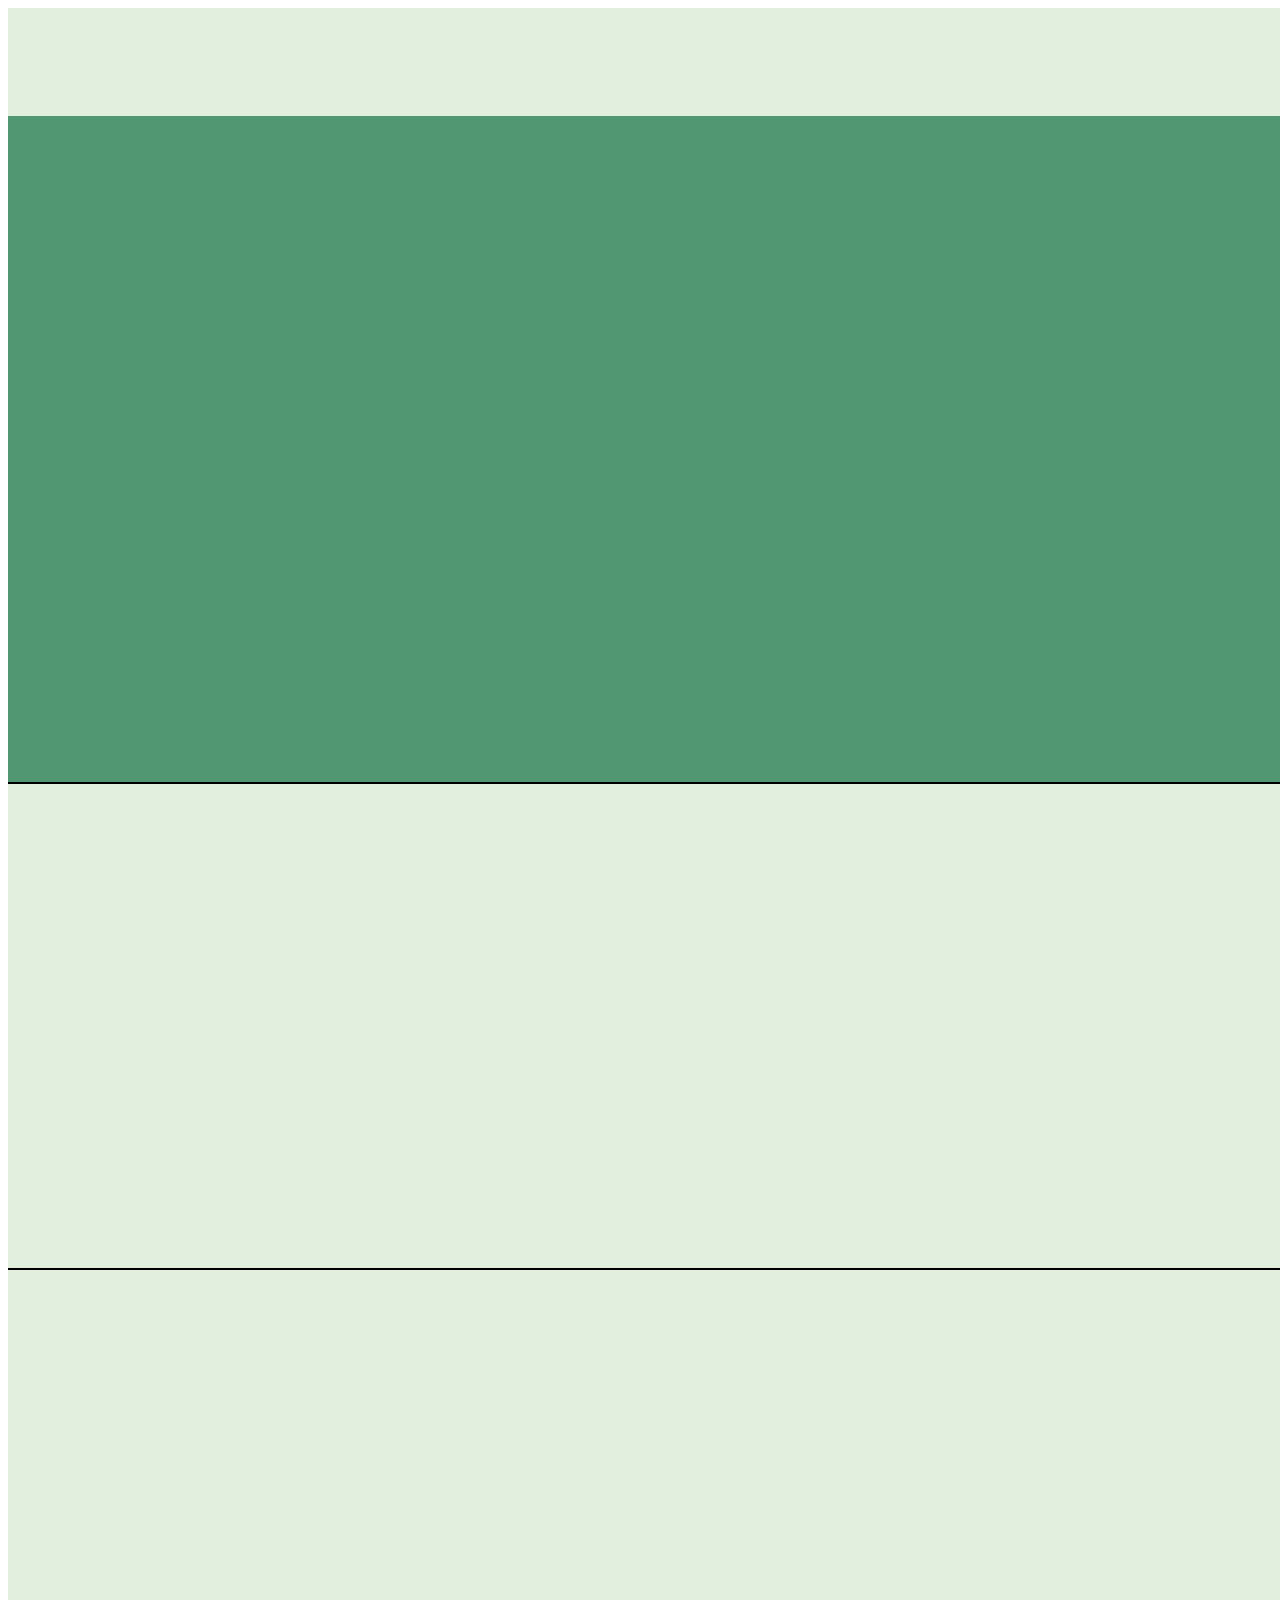
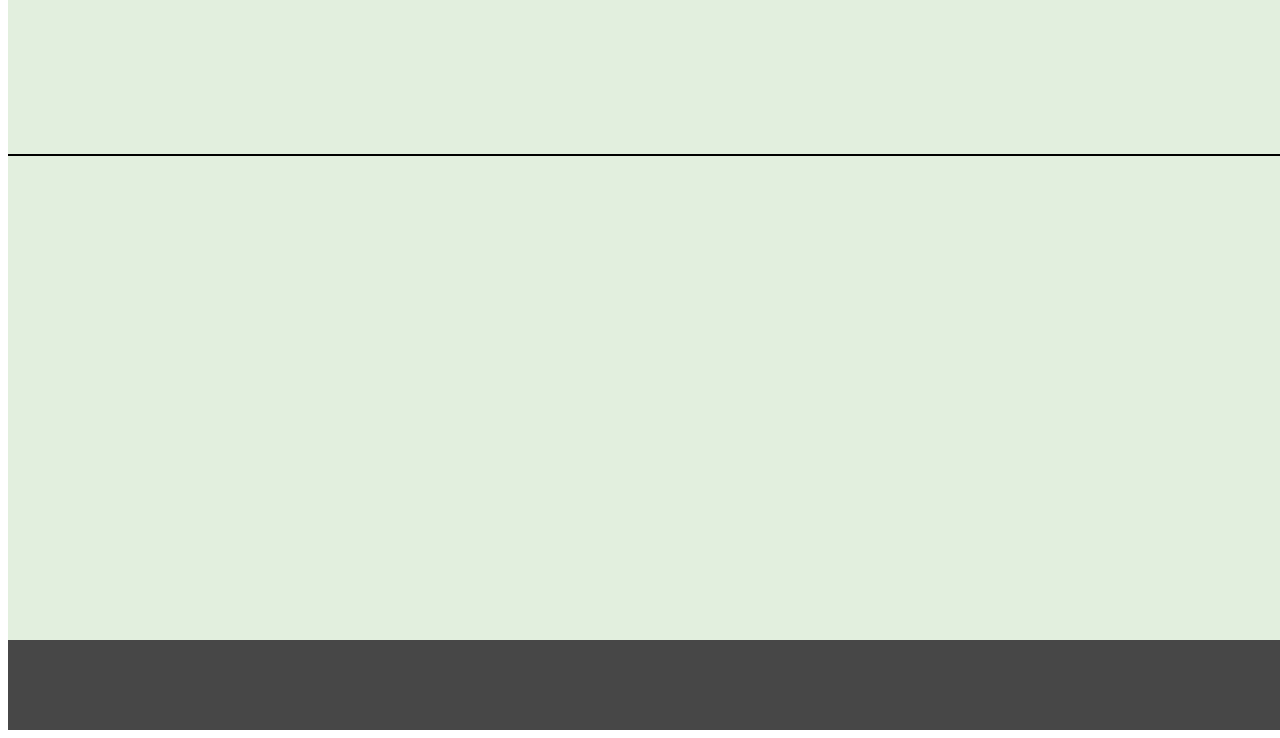
==== index.html @ 8650623c "initial structure v1. index html and style.css first versions" ====
<!DOCTYPE html>
<html lang="en">
<head>
    <meta charset="UTF-8">
    <meta name="viewport" content="width=device-width, initial-scale=1.0">
    <title>Stay inside</title>
    <link rel="stylesheet" href="style.css">
</head>


<body> <div class="container">
    
    
    <section id="navigation">

    <div class="main-header">
         <nav></nav>
    </div>
    </section>  
    
    
    <section id="home">
    
    <div class="home-splash">
             
    </div>
    </section>  
<section id="exercise">
    <div class="exercise-overview">
        <div class="text-description"></div>
        <div class="graphics"></div>
    </div>
</section>

<section id="entertainment">
    <div class="entertainment-overview">
        <div class="text-description"></div>
        <div class="graphics"></div>
    </div>
</section>

<section id="learn">
    <div class="learn-overview">
        <div class="text-description"></div>
        <div class="graphics"></div>
    </div>
</section>
<section id="footer">
    <div class="footer-mobile footer-normal"></div>



</section>



    
    </div>
</body>



</html>
---- style.css ----
.container {
    display: flex;
    flex-direction:column;

}

.main-header {
    width: 100vw;
    height: 12vh;
    background-color: #E2EFDE;
}

.home-splash{
    width: 100vw;
    height: 74vh;
    background-color:#519872;
}


.exercise-overview{
    width: 100vw;
    height: 54vh;
    background-color:#E2EFDE;
}

.entertainment-overview, .learn-overview{
    width: 100vw;
    height: 54vh;
    background-color:#E2EFDE;
}

.footer-normal{
    width: 100vw;
    height: 10vh;
    background-color:#474747;
}
.text-description{
    border: 1px solid;
}
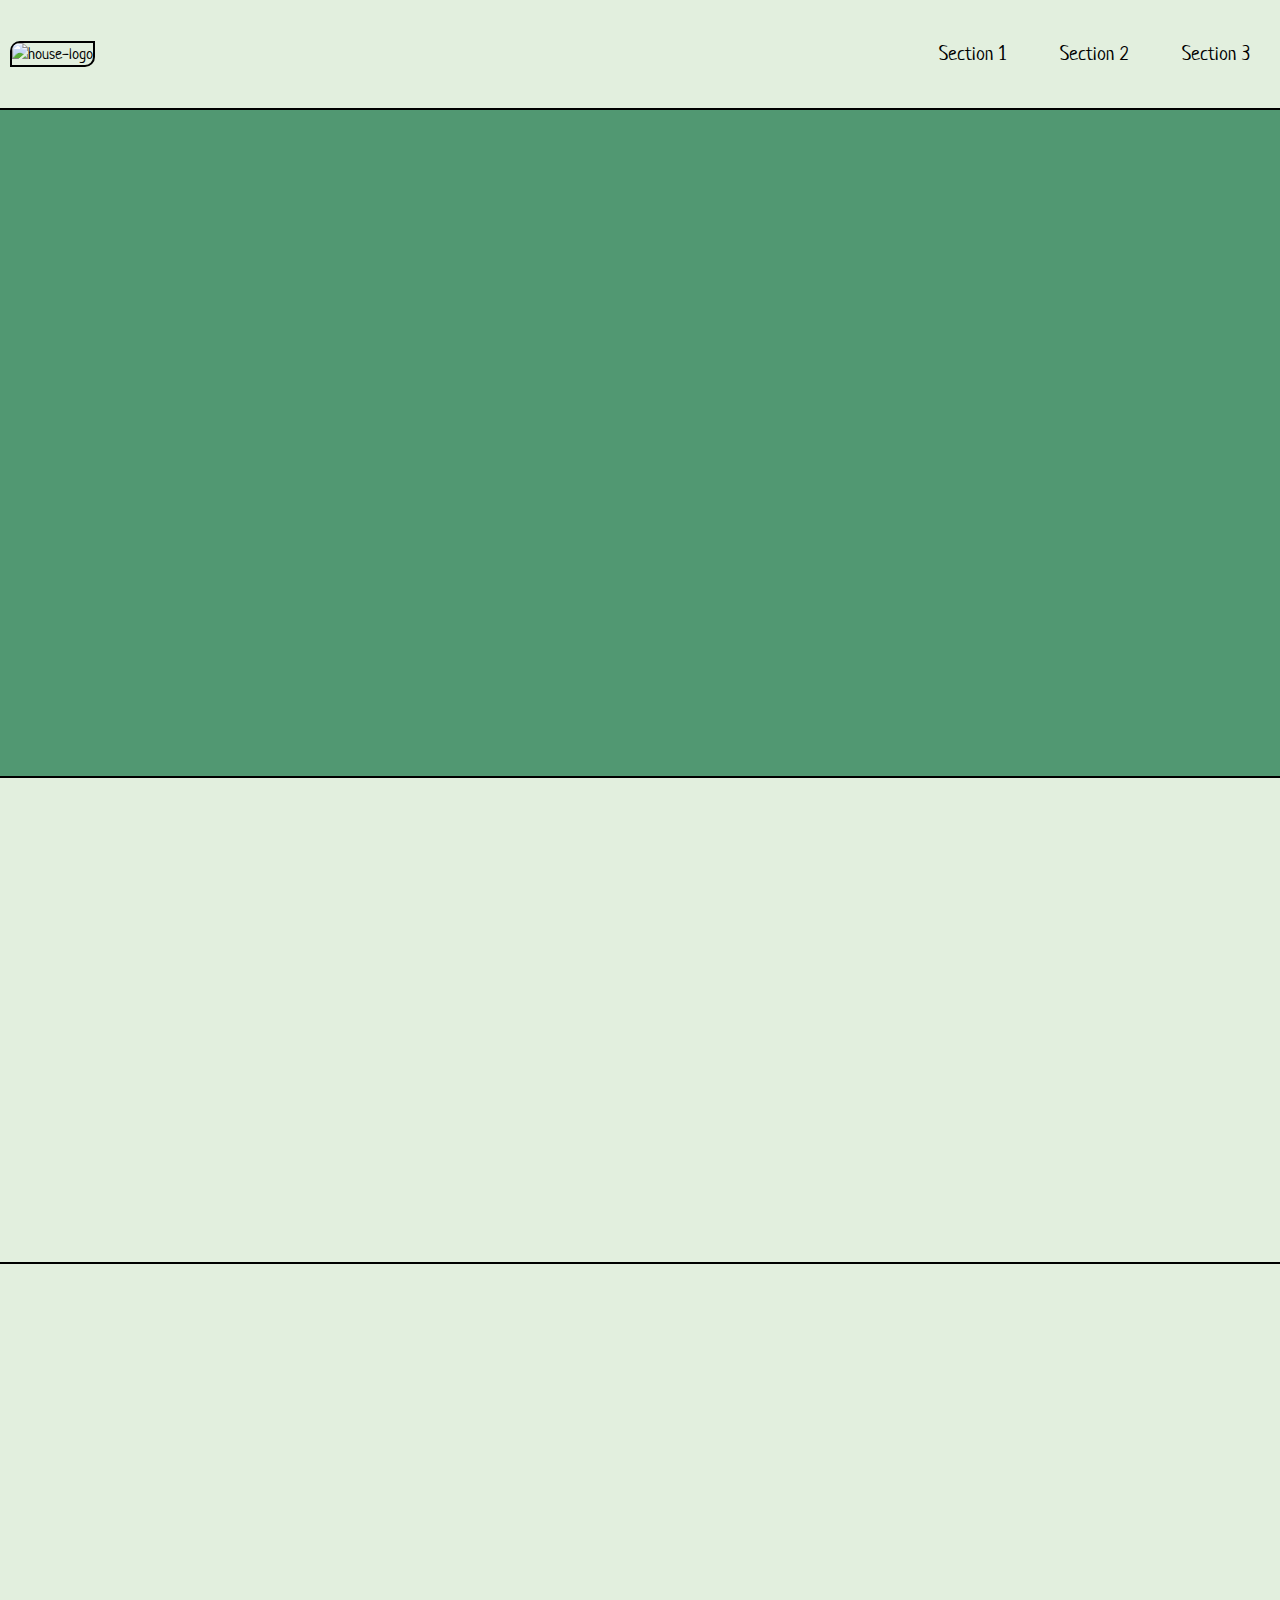
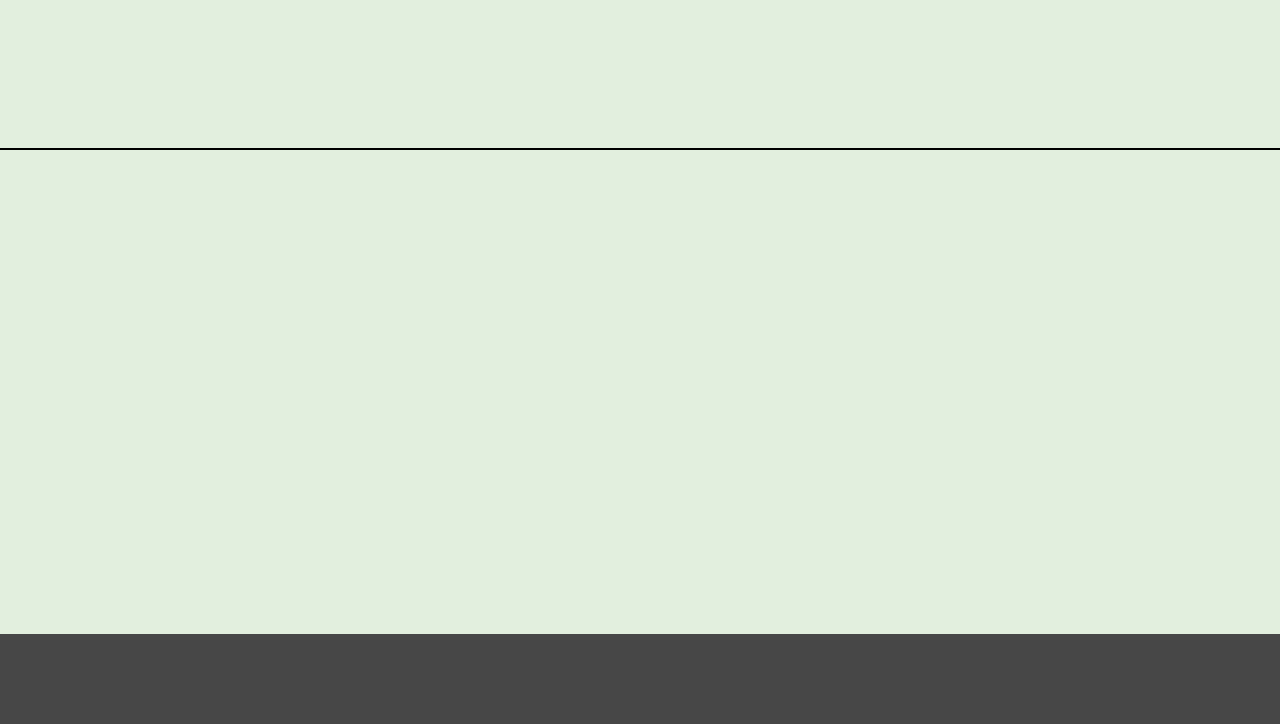
==== commit 3f267d29: "mobile nav bar v2. x" ====
--- a/index.html
+++ b/index.html
@@ -5,16 +5,37 @@
     <meta name="viewport" content="width=device-width, initial-scale=1.0">
     <title>Stay inside</title>
     <link rel="stylesheet" href="style.css">
+    <link href="https://fonts.googleapis.com/css?family=Neucha&display=swap" rel="stylesheet">
 </head>
 
 
 <body> <div class="container">
+
+
     
     
     <section id="navigation">
 
-    <div class="main-header">
-         <nav></nav>
+    <div class="main-header" id="my-main-header">
+        <div class="logo-container">
+            <img class="logo" src="resources/logo.jpg" alt="house-logo">
+        </div>
+         <nav>
+            <ul> 
+                <!-- <li> <a class="nav-link" href="index.html"> Home </a> </li> -->
+                <li> <a class="nav-link" href="#"> Section 1 </a> </li>
+                <li> <a class="nav-link" href="#"> Section 2 </a> </li>
+                <li> <a class="nav-link" href="#"> Section 3 </a> </li>
+            </ul>
+         </nav>
+         
+         <a href="javascript:void(0);" class="icon" onclick="myFunction()">
+            <div class="mob-menu" id="my-mob-menu">
+                <div class="mob-menu1"></div>
+                <div class="mob-menu2"></div>
+                <div class="mob-menu3"></div>
+            </div>
+        </a>
     </div>
     </section>  
     
@@ -55,7 +76,9 @@
 
 
     
-    </div>
+</div>
+<script src="mobileNav.js"></script>
+
 </body>
 
 
--- a/style.css
+++ b/style.css
@@ -1,3 +1,8 @@
+*{
+    margin: 0;
+    border: 0;
+    font-family: 'Neucha', cursive;
+}
 .container {
     display: flex;
     flex-direction:column;
@@ -7,8 +12,83 @@
 .main-header {
     width: 100vw;
     height: 12vh;
+    border-bottom: 2px solid black;
     background-color: #E2EFDE;
+    display: flex;
+    flex-direction: row;
+    justify-content: space-between;
+    align-items: center;
+    overflow: hidden;
 }
+
+
+
+.main-header .icon {
+    display: none;
+  }
+
+li{
+    display: inline-block;
+    font-size: 20px;
+    padding: 10px;
+    padding-right: 30px;
+    padding-left: 20px;
+  
+}
+
+.logo{
+    width: 80px;
+    height: 60px;
+    margin-left: 10px;
+    border: 2px solid black;
+    border-bottom-right-radius: 10px;
+    border-top-left-radius: 10px;
+    /* transition: box-shadow 1s;
+    transition-timing-function: ease-in-out; */
+}
+
+.logo:hover {
+    border: 2px solid black;
+    box-shadow: -6px 4px 14px 0px rgba(0, 0, 0, 0.9), -1px 1px 5px 0 rgba(0, 0, 0, 0.9);
+}
+
+
+.nav-link {
+    color: black;
+    position: relative;
+    text-decoration: none;
+}
+
+.nav-link:hover {
+    color: black;
+   
+}
+
+.nav-link:before {
+    content: "";
+    position: absolute;
+    width: 100%;
+    height: 2px;
+    bottom: 0;
+    left: 0;
+    background-color: #000;
+    visibility: hidden;
+    -webkit-transform: scaleX(0);
+    transform: scaleX(0);
+    -webkit-transition: all 0.3s ease-in-out 0s;
+    transition: all 0.3s ease-in-out 0s;
+}
+
+.nav-link:hover:before {
+    visibility: visible;
+    -webkit-transform: scaleX(1);
+    transform: scaleX(1);
+}
+
+
+
+
+
 
 .home-splash{
     width: 100vw;
@@ -36,4 +116,68 @@
 }
 .text-description{
     border: 1px solid;
+}
+
+
+
+
+@media screen and (max-width: 600px){
+
+    .nav-link {
+        display: none;
+    }
+
+    /* .nav-link a:not(:first-child) {display: none;} */
+
+    .main-header .icon {
+        display: block;
+        float: inherit;
+      }
+
+    .mob-menu {
+        width: 35px;
+        height: 5px;
+        background-color: black;
+        margin: 6px;
+    }
+
+    /* JS second part */
+
+    .main-header.responsive {
+        height: 26vh;
+        position: relative;
+        padding-top: 18px;
+        display: flex;
+        flex-direction: column;
+        align-items: flex-start;
+        justify-content: flex-start;
+        
+    }
+
+    .main-header.responsive .icon {
+        position: absolute;
+        right: 0;
+        top: 0;
+        padding-top: 30px;
+    }
+
+    .main-header.responsive nav ul{
+        padding-left: 0px;
+    }
+
+    .main-header.responsive nav ul li{
+        display: block;
+    }
+
+
+    .main-header.responsive nav ul li .nav-link, .logo-container{
+        float: none;
+        display: block;
+        text-align: left;
+    }
+    
+
+
+
+
 }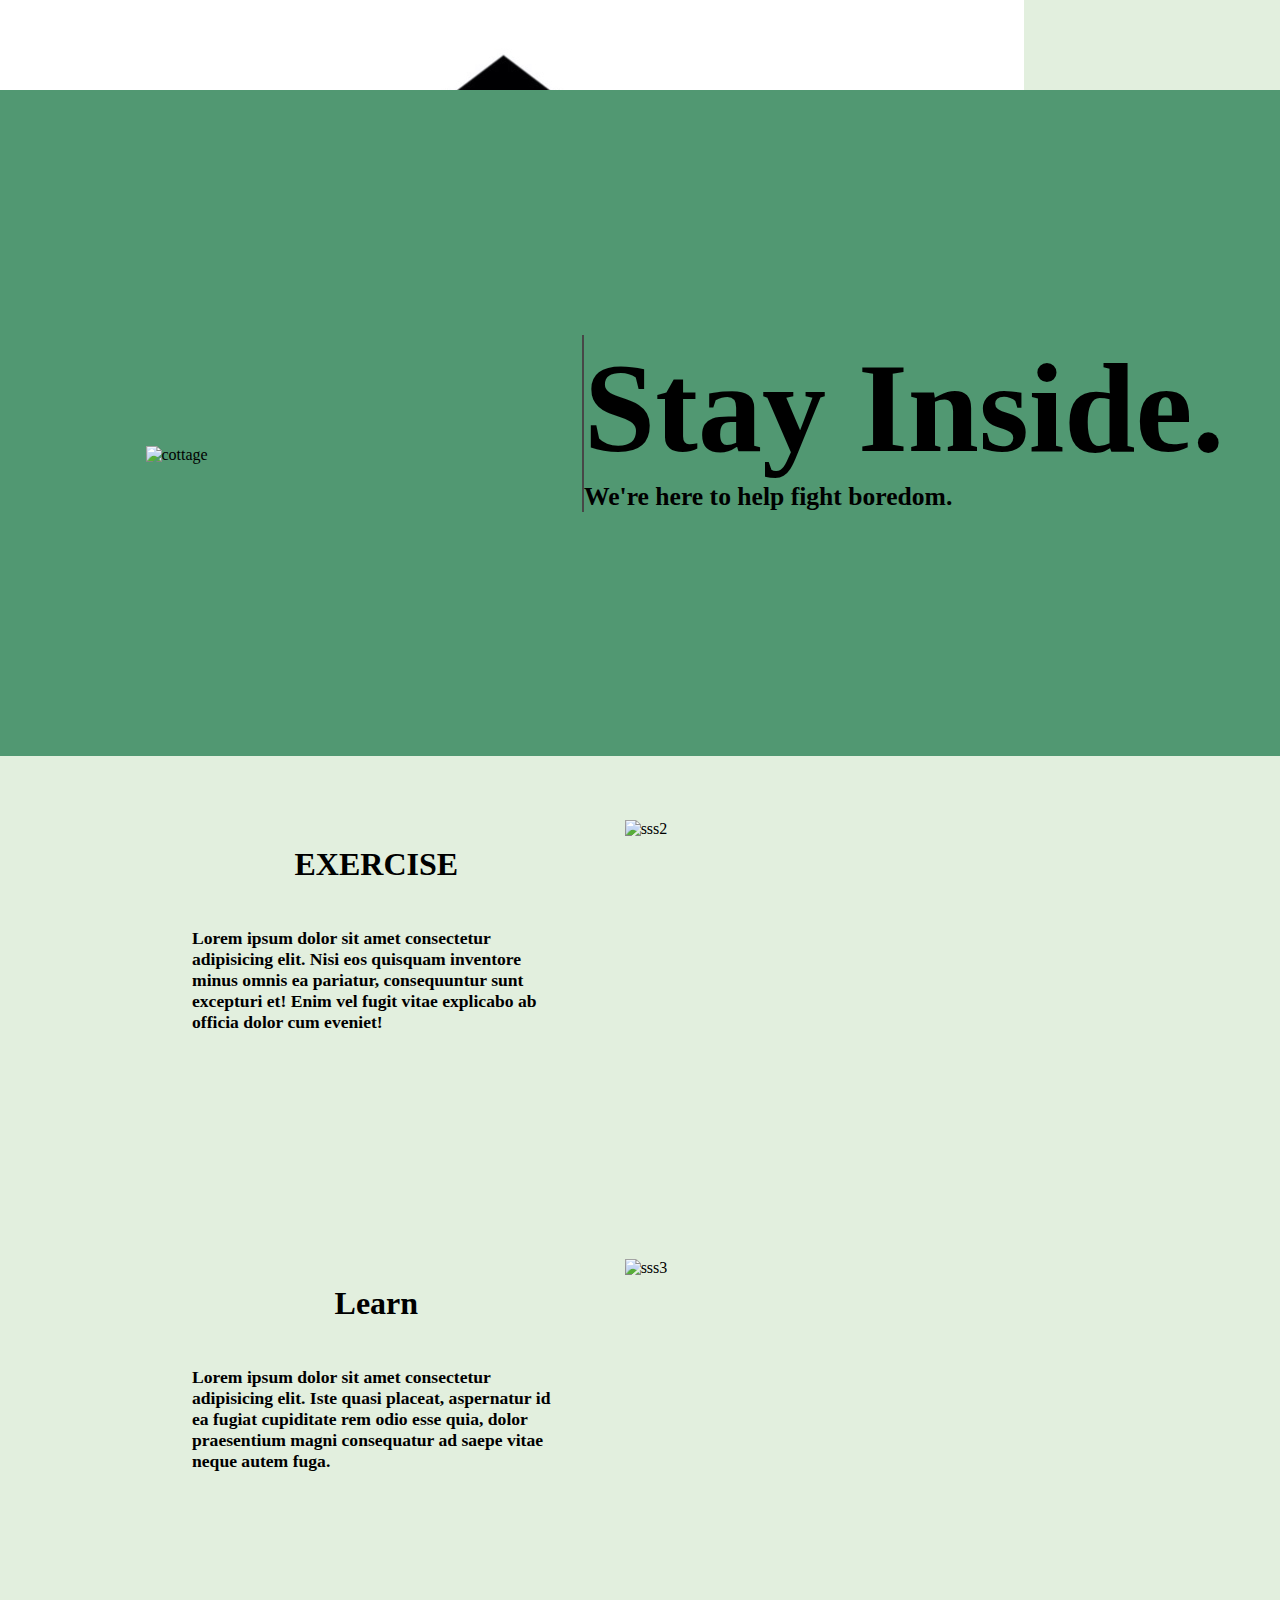
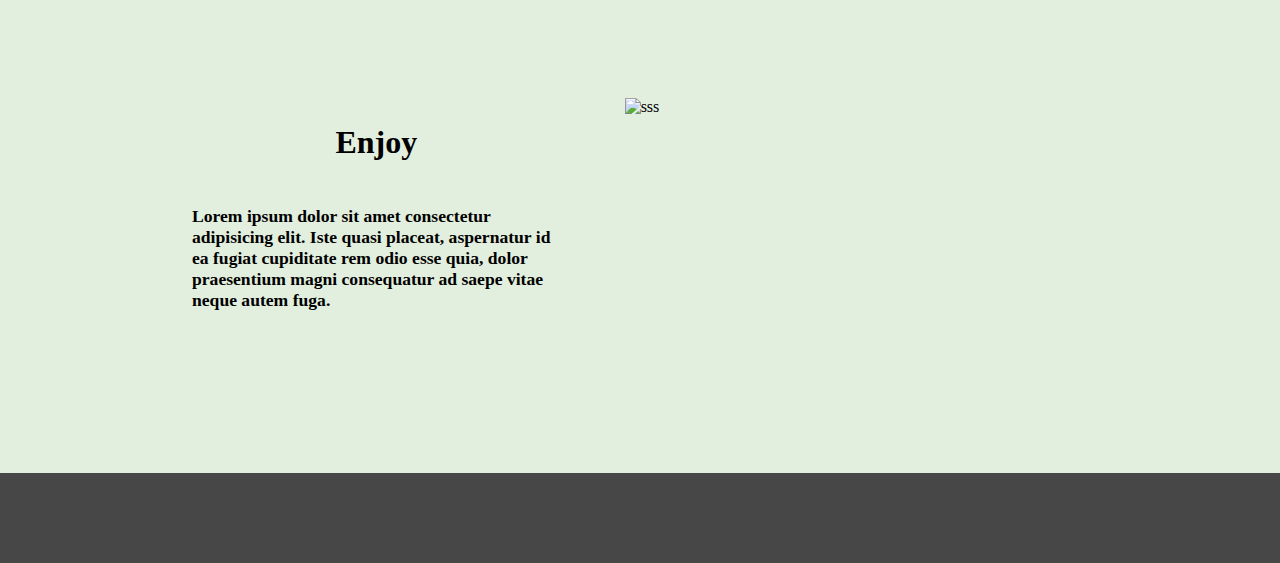
==== commit 3af41479: "merged ioanna's branch into dev" ====
--- a/index.html
+++ b/index.html
@@ -43,27 +43,47 @@
     <section id="home">
     
     <div class="home-splash">
+        <div class="splash-graphic">
+            <img class="splash-img" src="./resources/cottage-160367.svg" alt="cottage">
+        </div>
+        <div class="splash-text"><h1>Stay Inside.</h1>
+        <h2> We're here to help fight boredom.</h2></div>
              
     </div>
     </section>  
 <section id="exercise">
     <div class="exercise-overview">
-        <div class="text-description"></div>
-        <div class="graphics"></div>
+        <div class="text-description">
+            <h2> EXERCISE </h2>
+            <h3>  Lorem ipsum dolor sit amet consectetur adipisicing elit. Nisi eos quisquam inventore minus omnis ea pariatur, consequuntur sunt excepturi et! Enim vel fugit vitae explicabo ab officia dolor cum eveniet!
+            </h3>
+    </div>
+        <div class="graphics">
+            <img class="inside-img" src="./resources/undraw_pilates_gpdb.svg" alt="sss2" >
+        </div>
     </div>
 </section>
 
 <section id="entertainment">
     <div class="entertainment-overview">
-        <div class="text-description"></div>
-        <div class="graphics"></div>
+        <div class="text-description">
+            <h2>Learn</h2>
+            <h3>Lorem ipsum dolor sit amet consectetur adipisicing elit. Iste quasi placeat, aspernatur id ea fugiat cupiditate rem odio esse quia, dolor praesentium magni consequatur ad saepe vitae neque autem fuga.</h3></div>
+            <div class="graphics">
+                <img class="inside-img" src="./resources/inspiration.svg" alt="sss3" >
+            </div>
     </div>
 </section>
 
 <section id="learn">
     <div class="learn-overview">
-        <div class="text-description"></div>
-        <div class="graphics"></div>
+        <div class="text-description">
+            <h2>Enjoy</h2>
+            <h3>Lorem ipsum dolor sit amet consectetur adipisicing elit. Iste quasi placeat, aspernatur id ea fugiat cupiditate rem odio esse quia, dolor praesentium magni consequatur ad saepe vitae neque autem fuga.</h3></div>
+            <div class="graphics">
+                <img class="inside-img" src="./resources/relax.svg" alt="sss" >
+            </div>
+
     </div>
 </section>
 <section id="footer">
--- a/style.css
+++ b/style.css
@@ -1,113 +1,82 @@
 *{
     margin: 0;
     border: 0;
-    font-family: 'Neucha', cursive;
 }
 .container {
     display: flex;
-    flex-direction:column;
+    flex-direction:row;
+    flex-wrap: wrap;
 
 }
 
 .main-header {
     width: 100vw;
-    height: 12vh;
-    border-bottom: 2px solid black;
+    height: 10vh;
     background-color: #E2EFDE;
+    /* border: 1.5px solid red; */
+}
+
+.home-splash{
     display: flex;
+    /* flex-wrap: wrap-reverse; */
+    justify-content: center;
+    align-items: center;
+    width: 100vw;
+    height: 74vh;
+    background-color:#519872;
+    /* border: 1.5px solid red; */
+
+}
+.splash-graphic{
+   
+    align-self: center;
+    width: 46%;
+    display: flex;
+    margin-top: 5%;
+  
+    
+}
+    @keyframes grow {
+        from {width: 20%;
+            left: 0%;}
+        to {width:80%;
+            left: 25%;}
+      }
+    
+
+.splash-img {
+    width: 80%;
+    position: relative;
+    left: 25%;
+    animation-name: grow;
+    animation-duration: 1.3s;
+    animation-timing-function: ease;
+}
+
+.splash-text{
+    font-family: Georgia, 'Times New Roman', Times, serif;
+    font-size: 4em;
+    
+    align-self: center;
+    border-left: 2px solid #474747;
+    width: 55%;
+}
+.splash-text h2{
+    font-size: 0.4em;
+}
+.exercise-overview, .entertainment-overview, .learn-overview{
+    display: flex;
+    /* flex-wrap: wrap; */
+    width: 100vw;
+    /* height: 54vh; */
+    background-color:#E2EFDE;
     flex-direction: row;
-    justify-content: space-between;
-    align-items: center;
-    overflow: hidden;
+    /* justify-content: space-around; */
+    /* border: 1.5px solid red; */
+
 }
 
 
-
-.main-header .icon {
-    display: none;
-  }
-
-li{
-    display: inline-block;
-    font-size: 20px;
-    padding: 10px;
-    padding-right: 30px;
-    padding-left: 20px;
-  
-}
-
-.logo{
-    width: 80px;
-    height: 60px;
-    margin-left: 10px;
-    border: 2px solid black;
-    border-bottom-right-radius: 10px;
-    border-top-left-radius: 10px;
-    /* transition: box-shadow 1s;
-    transition-timing-function: ease-in-out; */
-}
-
-.logo:hover {
-    border: 2px solid black;
-    box-shadow: -6px 4px 14px 0px rgba(0, 0, 0, 0.9), -1px 1px 5px 0 rgba(0, 0, 0, 0.9);
-}
-
-
-.nav-link {
-    color: black;
-    position: relative;
-    text-decoration: none;
-}
-
-.nav-link:hover {
-    color: black;
-   
-}
-
-.nav-link:before {
-    content: "";
-    position: absolute;
-    width: 100%;
-    height: 2px;
-    bottom: 0;
-    left: 0;
-    background-color: #000;
-    visibility: hidden;
-    -webkit-transform: scaleX(0);
-    transform: scaleX(0);
-    -webkit-transition: all 0.3s ease-in-out 0s;
-    transition: all 0.3s ease-in-out 0s;
-}
-
-.nav-link:hover:before {
-    visibility: visible;
-    -webkit-transform: scaleX(1);
-    transform: scaleX(1);
-}
-
-
-
-
-
-
-.home-splash{
-    width: 100vw;
-    height: 74vh;
-    background-color:#519872;
-}
-
-
-.exercise-overview{
-    width: 100vw;
-    height: 54vh;
-    background-color:#E2EFDE;
-}
-
-.entertainment-overview, .learn-overview{
-    width: 100vw;
-    height: 54vh;
-    background-color:#E2EFDE;
-}
 
 .footer-normal{
     width: 100vw;
@@ -115,69 +84,88 @@
     background-color:#474747;
 }
 .text-description{
-    border: 1px solid;
+    /* flex-basis: auto; */
+    width:  45%;
+    align-self: flex-end;
+    margin-bottom: 18vh;
+    margin-left: 15%;
+    margin-right: 5%;
+    /* border: 1.5px solid rgb(12, 100, 49); */
+}
+.text-description h2 {
+    
+    text-align: center;
+    margin-top:10vh;
+    margin-bottom: 5vh;
+    font-size: 2em;
+
+}
+.text-description h3 {
+    font-size: 1.1em;
+}
+.graphics{
+    /* height: 100%; */
+    width: 80%;
+    /* border: 2px solid #474747; */
+    margin-top: 5%;
+   
+    
+}
+.inside-img{
+    max-height: 90%;
+    max-width: 80%;
+    
 }
 
 
+@media only screen and (max-width: 768px) {
+    .exercise-overview, .entertainment-overview, .learn-overview{
+        flex-wrap: wrap-reverse;
+        width: 100%;
+        justify-content: center;
+    }
+    .inside-img {
+       
+        max-width: 100%;
+        margin-top: 9%;
+        margin-bottom: 1%;
+    }
+    .graphics {
+        align-self: center;
+        width: 75%;
+        margin-top: 5%;
+        
+    }
+    .home-splash{
+        display: flex;
+        flex-wrap: wrap;
+        justify-content: center;
+        align-items: center;
+    }
+    .text-description{
+    margin-bottom: 1%;
+    margin-left: 10%;
+    
+    } 
+    .splash-text{
+        
+        font-size: 2.4em;
+        
+        align-self: flex-start;
+        border-top: 2px solid #474747;
+        
+        border-left: 0;
+        text-align: center;
+        width: 55%;
+    }
+    .splash-text h2{
+        font-size: 0.5em;
+    }
+    .splash-graphic{
+        width: 90%;
+    }
+}
 
 
-@media screen and (max-width: 600px){
-
-    .nav-link {
-        display: none;
-    }
-
-    /* .nav-link a:not(:first-child) {display: none;} */
-
-    .main-header .icon {
-        display: block;
-        float: inherit;
-      }
-
-    .mob-menu {
-        width: 35px;
-        height: 5px;
-        background-color: black;
-        margin: 6px;
-    }
-
-    /* JS second part */
-
-    .main-header.responsive {
-        height: 26vh;
-        position: relative;
-        padding-top: 18px;
-        display: flex;
-        flex-direction: column;
-        align-items: flex-start;
-        justify-content: flex-start;
-        
-    }
-
-    .main-header.responsive .icon {
-        position: absolute;
-        right: 0;
-        top: 0;
-        padding-top: 30px;
-    }
-
-    .main-header.responsive nav ul{
-        padding-left: 0px;
-    }
-
-    .main-header.responsive nav ul li{
-        display: block;
-    }
-
-
-    .main-header.responsive nav ul li .nav-link, .logo-container{
-        float: none;
-        display: block;
-        text-align: left;
-    }
-    
-
-
-
-
-}+  
+ 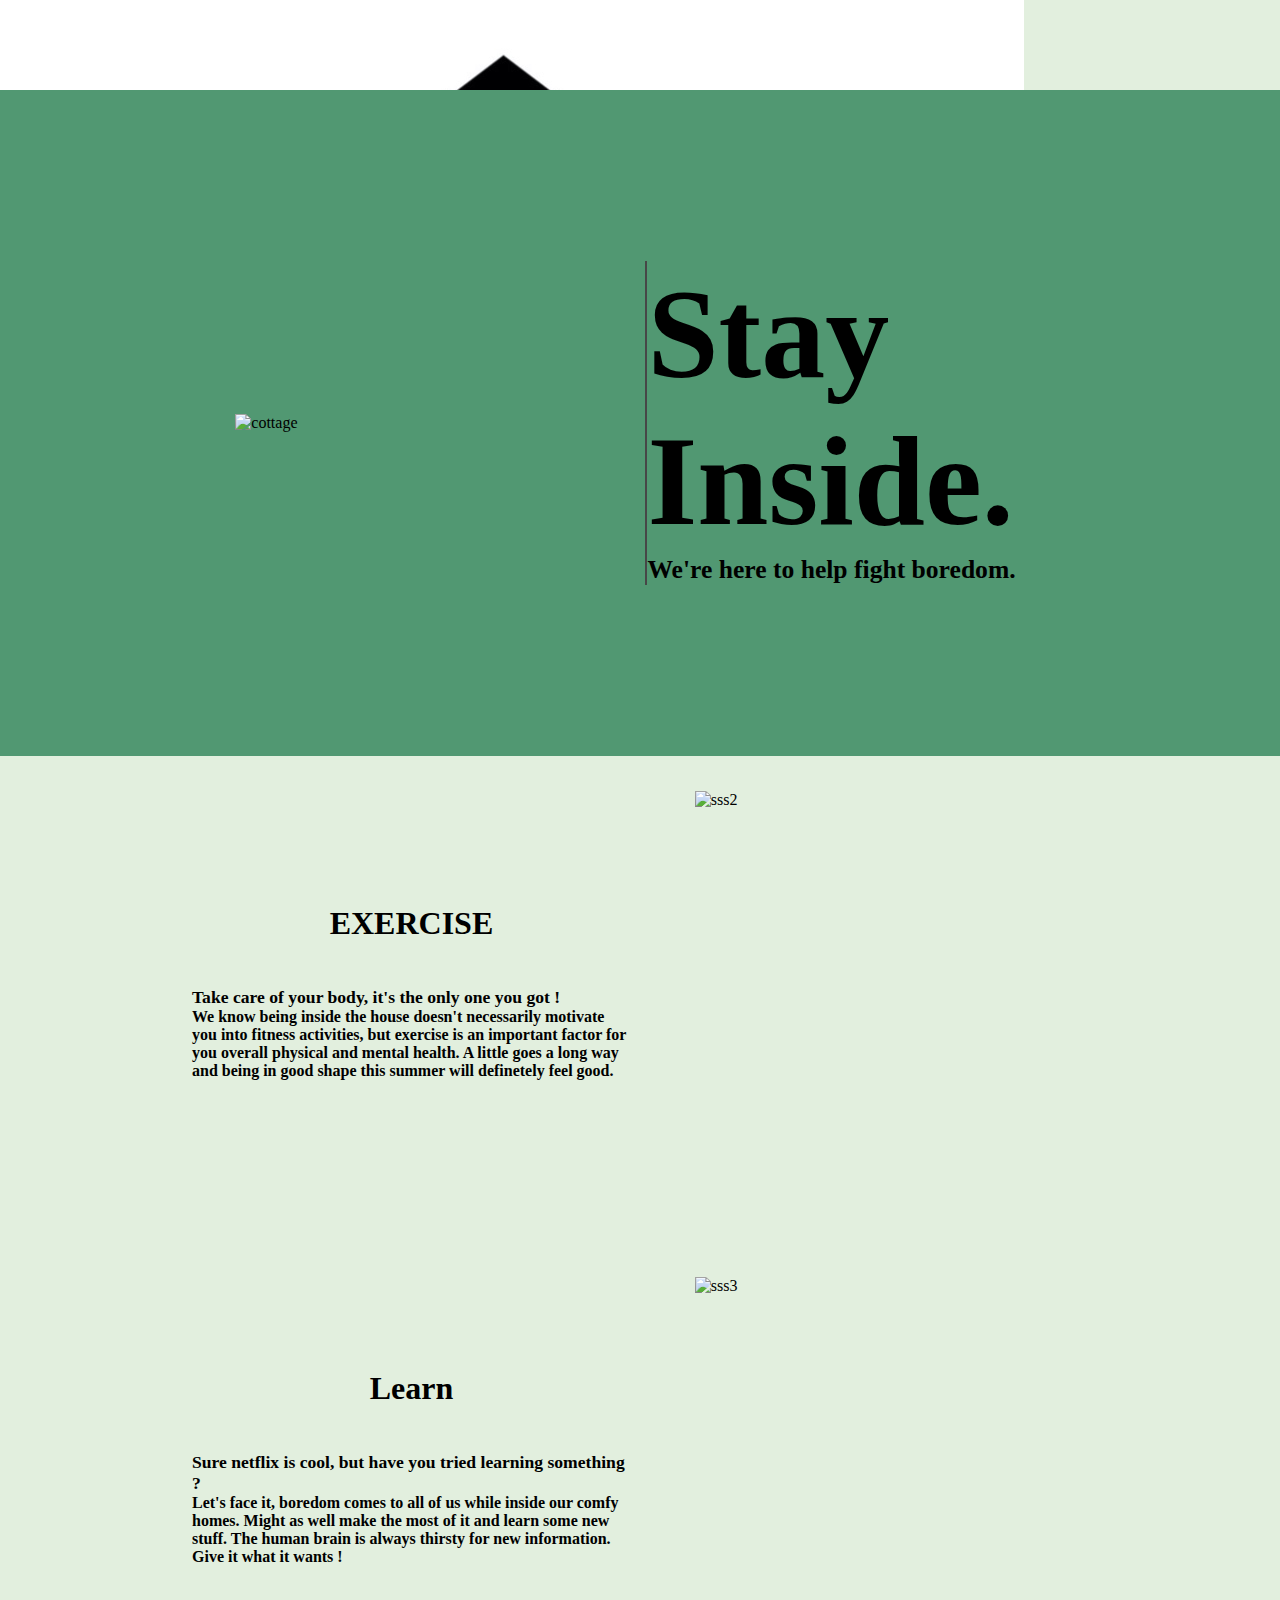
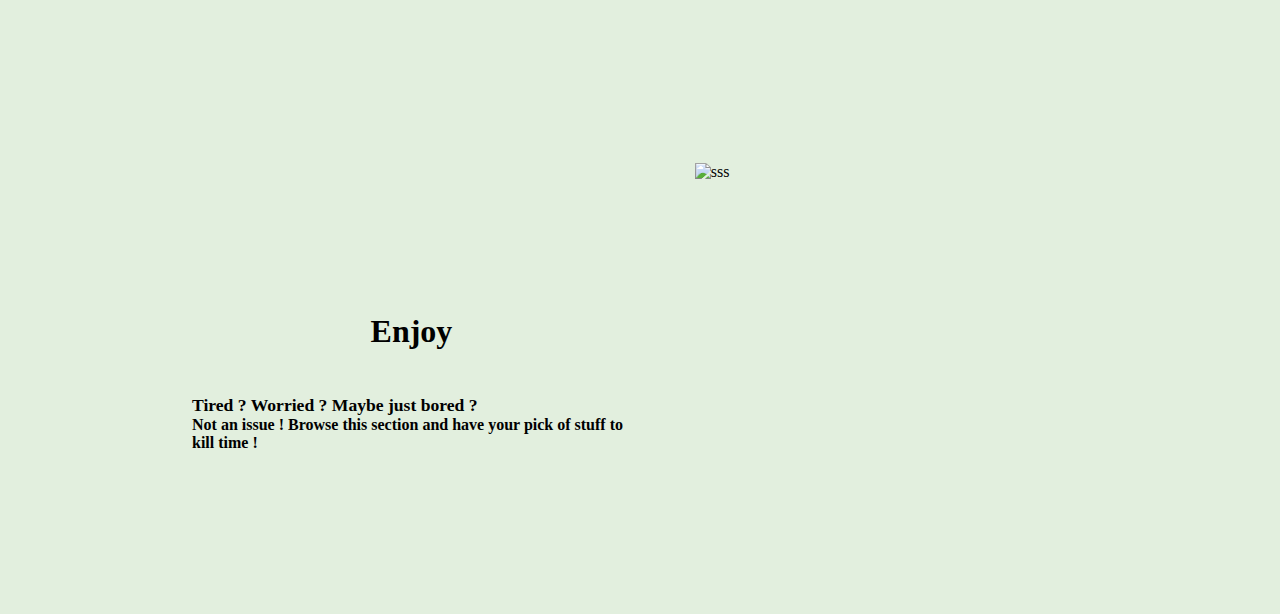
==== commit d4d657f8: "replaced dummytext from homepage,added h4,  switched learn and entertainment classes in the index.ht" ====
--- a/index.html
+++ b/index.html
@@ -18,14 +18,14 @@
 
     <div class="main-header" id="my-main-header">
         <div class="logo-container">
-            <img class="logo" src="resources/logo.jpg" alt="house-logo">
+           <a href="index.html"> <img class="logo" src="resources/logo.jpg" alt="house-logo"></a>
         </div>
          <nav>
             <ul> 
                 <!-- <li> <a class="nav-link" href="index.html"> Home </a> </li> -->
-                <li> <a class="nav-link" href="#"> Section 1 </a> </li>
-                <li> <a class="nav-link" href="#"> Section 2 </a> </li>
-                <li> <a class="nav-link" href="#"> Section 3 </a> </li>
+                <li> <a class="nav-link" href="Exercise.html"> Exercise </a> </li>
+                <li> <a class="nav-link" href="Learn.html"> Learn</a> </li>
+                <li> <a class="nav-link" href="Enjoy.html"> Enjoy</a> </li>
             </ul>
          </nav>
          
@@ -55,8 +55,9 @@
     <div class="exercise-overview">
         <div class="text-description">
             <h2> EXERCISE </h2>
-            <h3>  Lorem ipsum dolor sit amet consectetur adipisicing elit. Nisi eos quisquam inventore minus omnis ea pariatur, consequuntur sunt excepturi et! Enim vel fugit vitae explicabo ab officia dolor cum eveniet!
-            </h3>
+            <h3>Take care of your body, it's the only one you got ! 
+            </h3><h4> We know being inside the house doesn't necessarily motivate you into fitness activities,
+                but exercise is an important factor for you overall physical and mental health. A little goes a long way and being in good shape this summer will definetely feel good.</h4>
     </div>
         <div class="graphics">
             <img class="inside-img" src="./resources/undraw_pilates_gpdb.svg" alt="sss2" >
@@ -64,22 +65,24 @@
     </div>
 </section>
 
-<section id="entertainment">
-    <div class="entertainment-overview">
+<section id="learn">
+    <div class="learn-overview"> 
         <div class="text-description">
             <h2>Learn</h2>
-            <h3>Lorem ipsum dolor sit amet consectetur adipisicing elit. Iste quasi placeat, aspernatur id ea fugiat cupiditate rem odio esse quia, dolor praesentium magni consequatur ad saepe vitae neque autem fuga.</h3></div>
+            <h3>Sure netflix is cool, but have you tried learning something ?</h3><h4> Let's face it, boredom comes to all of us while inside our comfy homes.
+                Might as well make the most of it and learn some new stuff. The human brain is always thirsty for new information. Give it what it wants !</h4></div>
             <div class="graphics">
                 <img class="inside-img" src="./resources/inspiration.svg" alt="sss3" >
             </div>
     </div>
 </section>
 
-<section id="learn">
-    <div class="learn-overview">
+<section id="entertainment">
+    <div class="entertainment-overview">
         <div class="text-description">
             <h2>Enjoy</h2>
-            <h3>Lorem ipsum dolor sit amet consectetur adipisicing elit. Iste quasi placeat, aspernatur id ea fugiat cupiditate rem odio esse quia, dolor praesentium magni consequatur ad saepe vitae neque autem fuga.</h3></div>
+            <h3>Tired ? Worried ? Maybe just bored ?</h3>
+            <h4> Not an issue ! Browse this section and have your pick of stuff to kill time !</h4></div>
             <div class="graphics">
                 <img class="inside-img" src="./resources/relax.svg" alt="sss" >
             </div>
--- a/style.css
+++ b/style.css
@@ -1,171 +1,236 @@
-*{
-    margin: 0;
-    border: 0;
+* {
+  margin: 0;
+  border: 0;
 }
 .container {
-    display: flex;
-    flex-direction:row;
-    flex-wrap: wrap;
-
+  display: flex;
+  flex-direction: row;
+  flex-wrap: wrap;
 }
 
 .main-header {
-    width: 100vw;
-    height: 10vh;
-    background-color: #E2EFDE;
-    /* border: 1.5px solid red; */
-}
-
-.home-splash{
-    display: flex;
-    /* flex-wrap: wrap-reverse; */
+  width: 100vw;
+  height: 10vh;
+  background-color: #e2efde;
+  /* border: 1.5px solid red; */
+}
+
+.home-splash {
+  display: flex;
+  /* flex-wrap: wrap-reverse; */
+  justify-content: center;
+  align-items: flex-end;
+  width: 100vw;
+  height: 74vh;
+  background-color: #519872;
+  /* border: 1.5px solid red; */
+}
+.splash-graphic {
+  align-self: center;
+  width: 36%;
+  display: flex;
+}
+.splash-img {
+  width: 100%;
+  position: relative;
+  left: 11%;
+}
+
+.splash-text {
+  font-family: Georgia, "Times New Roman", Times, serif;
+  font-size: 4em;
+
+  align-self: center;
+  border-left: 2px solid #474747;
+  width: 35vw;
+}
+.splash-text h2 {
+  font-size: 0.4em;
+}
+.exercise-overview,
+.entertainment-overview,
+.learn-overview {
+  display: flex;
+  /* flex-wrap: wrap; */
+  width: 100vw;
+  height: 54vh;
+  background-color: #e2efde;
+  flex-direction: row;
+  /* justify-content: space-around; */
+  /* border: 1.5px solid red; */
+}
+
+.text-description {
+  /* flex-basis: auto; */
+  width: 45%;
+  align-self: flex-end;
+  margin-bottom: 18vh;
+  margin-left: 15%;
+  margin-right: 5%;
+  /* border: 1.5px solid rgb(12, 100, 49); */
+}
+.text-description h2 {
+  text-align: center;
+  margin-top: 10vh;
+  margin-bottom: 5vh;
+  font-size: 2em;
+}
+.text-description h3 {
+  font-size: 1.1em;
+}
+.graphics {
+  height: 100%;
+  width: 60%;
+  /* border: 2px solid #474747; */
+}
+.inside-img {
+  max-height: 90%;
+  max-width: 65%;
+  margin-top: 6%;
+  margin-bottom: 6%;
+}
+
+/* FOOTER */
+
+footer {
+  display: flex;
+  flex-direction: row;
+  justify-content: space-evenly;
+  background-color: #474747;
+  box-sizing: border-box;
+  width: 100%;
+  font: bold 16px sans-serif;
+  padding: 20px 20px 30px 20px;
+  margin-top: 0px;
+}
+
+/* Footer left */
+
+.footer-left {
+  display: flex;
+  flex-direction: column;
+
+  align-self: center;
+  width: %;
+}
+
+/* footer .footer-left ul {
+  display: flex;
+  flex-direction: column;
+  justify-items: baseline;
+  align-self: baseline;
+  color: #ffffff;
+  margin: 10px 0 12px;
+} */
+
+.footer-left li {
+  list-style-type: none;
+  border-bottom: 1px solid rgb(49, 5, 5);
+  line-height: 2;
+}
+
+.footer-left li a {
+  text-decoration: none;
+}
+
+.footer-icons {
+  display: flex;
+  align-self: flex-start;
+  margin-top: 25px;
+}
+
+.footer-icons a {
+  display: inline-block;
+  width: 35px;
+  height: 35px;
+  cursor: pointer;
+  background-color: #33383b;
+  border-radius: 2px;
+
+  font-size: 20px;
+  color: #ffffff;
+  text-align: center;
+  line-height: 35px;
+
+  margin-right: 3px;
+  margin-bottom: 5px;
+}
+/* Footer Right */
+
+.footer-right {
+  display: flex;
+  flex-direction: column;
+  justify-content: flex-start;
+  width: 10%;
+}
+
+.footer-right h4 {
+  align-self: flex-start;
+  font-size: larger;
+  margin-bottom: 1em;
+}
+
+.footer-right p {
+  display: inline-flex;
+  align-self: flex-start;
+  width: 30%;
+}
+
+.map {
+  display: flex;
+  width: 33%;
+}
+
+.map #map {
+  display: flex;
+  align-items: center;
+  height: 90px;
+  width: 100%;
+}
+
+@media screen and (max-width: 600px) {
+  footer {
+    display: flex;
+    flex-direction: column;
+    align-items: center;
     justify-content: center;
-    align-items: center;
-    width: 100vw;
-    height: 74vh;
-    background-color:#519872;
-    /* border: 1.5px solid red; */
-
-}
-.splash-graphic{
-   
-    align-self: center;
-    width: 46%;
-    display: flex;
-    margin-top: 5%;
-  
-    
-}
-    @keyframes grow {
-        from {width: 20%;
-            left: 0%;}
-        to {width:80%;
-            left: 25%;}
-      }
-    
-
-.splash-img {
-    width: 80%;
-    position: relative;
-    left: 25%;
-    animation-name: grow;
-    animation-duration: 1.3s;
-    animation-timing-function: ease;
-}
-
-.splash-text{
-    font-family: Georgia, 'Times New Roman', Times, serif;
-    font-size: 4em;
-    
-    align-self: center;
-    border-left: 2px solid #474747;
-    width: 55%;
-}
-.splash-text h2{
-    font-size: 0.4em;
-}
-.exercise-overview, .entertainment-overview, .learn-overview{
-    display: flex;
-    /* flex-wrap: wrap; */
-    width: 100vw;
-    /* height: 54vh; */
-    background-color:#E2EFDE;
+    width: 100%;
+  }
+  .footer-left {
+    display: flex;
+    align-content: center;
     flex-direction: row;
-    /* justify-content: space-around; */
-    /* border: 1.5px solid red; */
-
-}
-
-
-
-.footer-normal{
-    width: 100vw;
-    height: 10vh;
-    background-color:#474747;
-}
-.text-description{
-    /* flex-basis: auto; */
-    width:  45%;
-    align-self: flex-end;
-    margin-bottom: 18vh;
-    margin-left: 15%;
-    margin-right: 5%;
-    /* border: 1.5px solid rgb(12, 100, 49); */
-}
-.text-description h2 {
-    
-    text-align: center;
-    margin-top:10vh;
-    margin-bottom: 5vh;
-    font-size: 2em;
-
-}
-.text-description h3 {
-    font-size: 1.1em;
-}
-.graphics{
-    /* height: 100%; */
-    width: 80%;
-    /* border: 2px solid #474747; */
-    margin-top: 5%;
-   
-    
-}
-.inside-img{
-    max-height: 90%;
-    max-width: 80%;
-    
-}
-
-
-@media only screen and (max-width: 768px) {
-    .exercise-overview, .entertainment-overview, .learn-overview{
-        flex-wrap: wrap-reverse;
-        width: 100%;
-        justify-content: center;
-    }
-    .inside-img {
-       
-        max-width: 100%;
-        margin-top: 9%;
-        margin-bottom: 1%;
-    }
-    .graphics {
-        align-self: center;
-        width: 75%;
-        margin-top: 5%;
-        
-    }
-    .home-splash{
-        display: flex;
-        flex-wrap: wrap;
-        justify-content: center;
-        align-items: center;
-    }
-    .text-description{
-    margin-bottom: 1%;
-    margin-left: 10%;
-    
-    } 
-    .splash-text{
-        
-        font-size: 2.4em;
-        
-        align-self: flex-start;
-        border-top: 2px solid #474747;
-        
-        border-left: 0;
-        text-align: center;
-        width: 55%;
-    }
-    .splash-text h2{
-        font-size: 0.5em;
-    }
-    .splash-graphic{
-        width: 90%;
-    }
-}
-
-
-  
- +    margin: 0 auto;
+    width: 100%;
+  }
+  .footer-left li a {
+  }
+  .map {
+    display: flex;
+    flex-direction: column;
+  }
+  .map .fa fa-map-marker {
+    display: flex;
+    flex-direction: column;
+    justify-content: center;
+    margin: 1em;
+  }
+  .footer-right {
+    display: flex;
+    flex-direction: column;
+    justify-content: center;
+    margin: 1em 1em 1em 0;
+  }
+
+  .footer-right h4 p span {
+    display: flex;
+    align-content: center;
+  }
+
+  .footer-right .footer-icons {
+    display: flexbox;
+    align-content: center;
+    flex-direction: row;
+    margin: 2em 0 0 1em;
+  }
+}
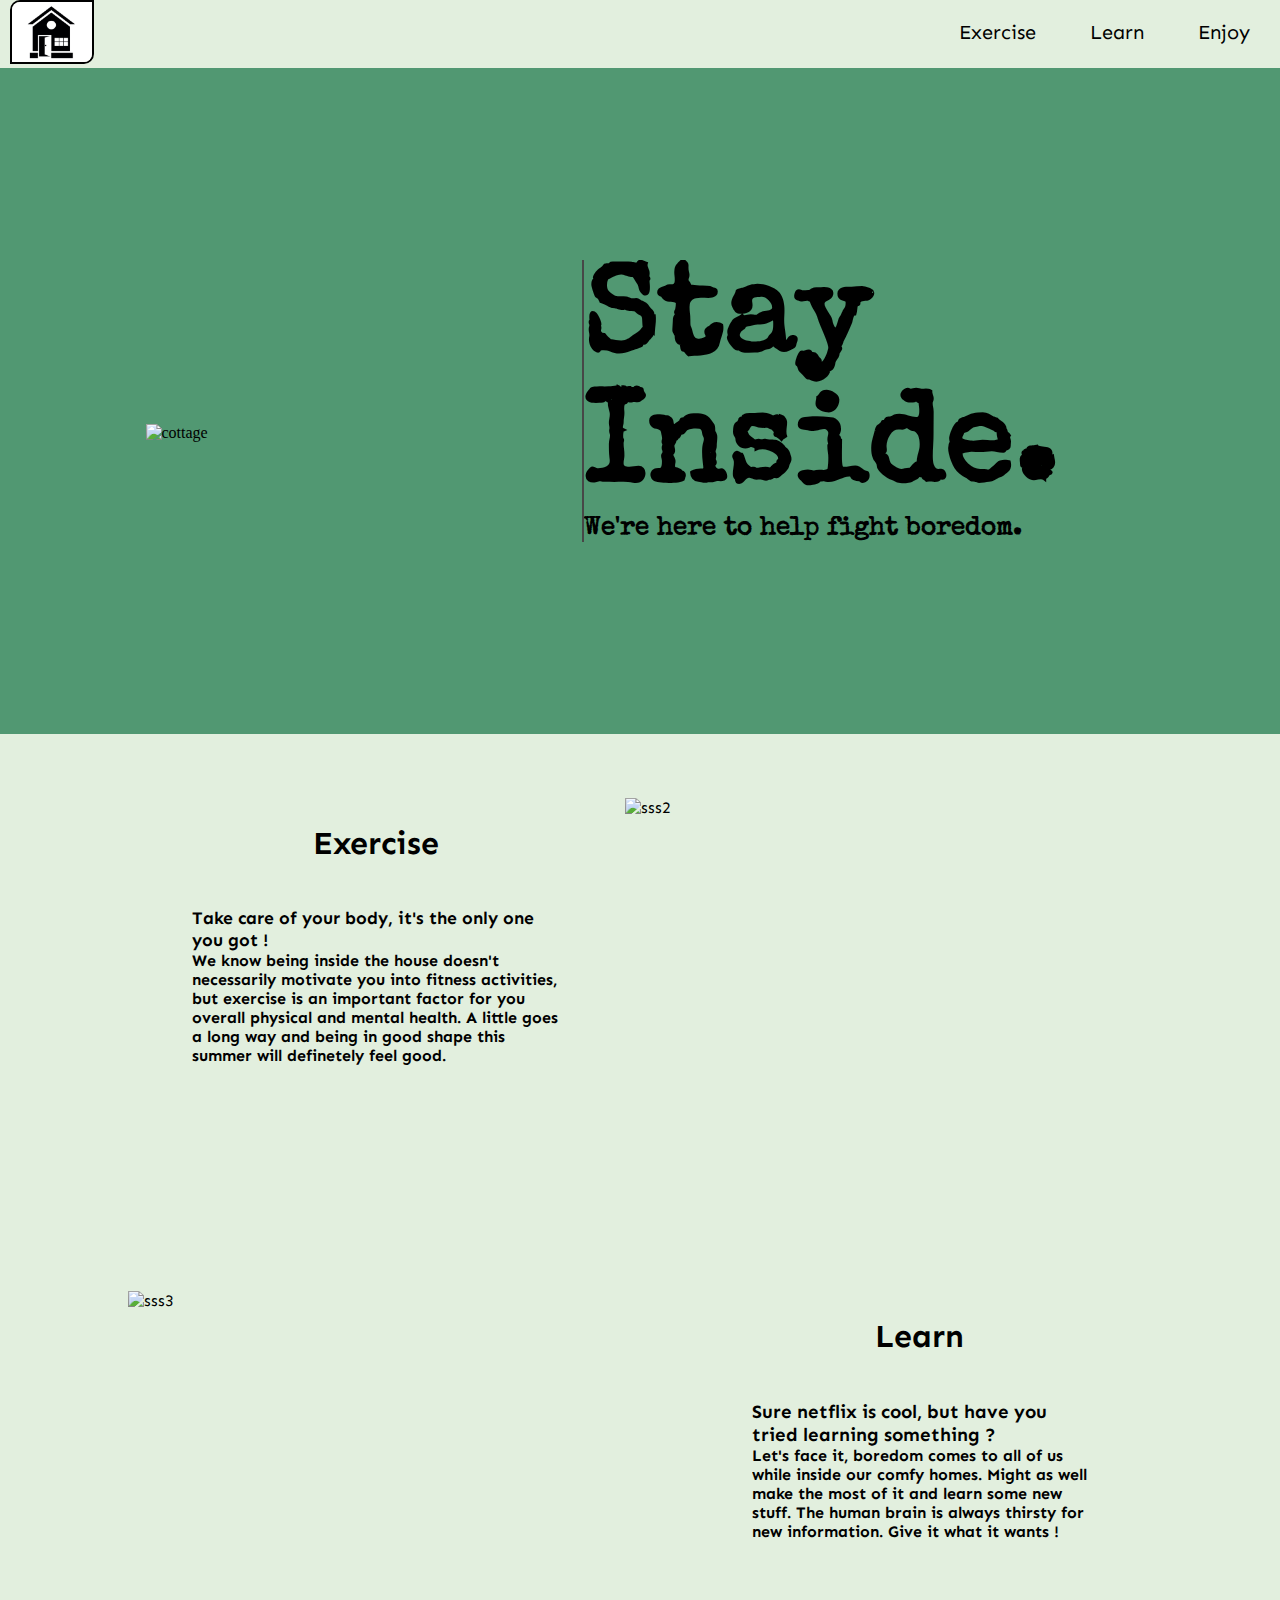
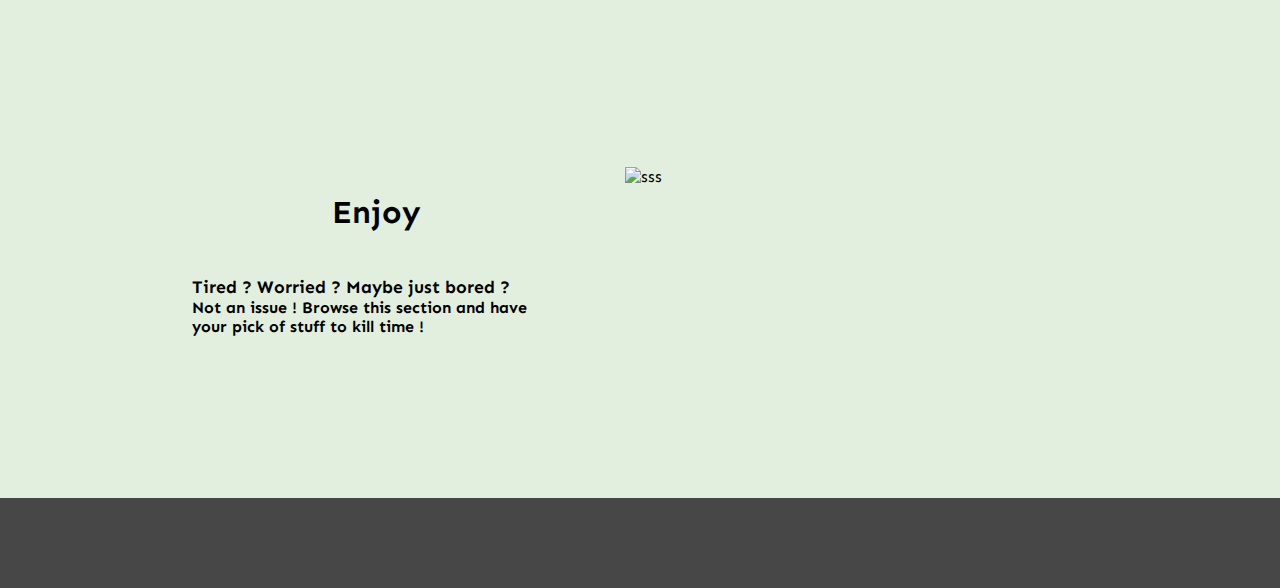
==== commit 7c682705: "switched middle section to alternate the others, added fonts" ====
--- a/index.html
+++ b/index.html
@@ -5,7 +5,9 @@
     <meta name="viewport" content="width=device-width, initial-scale=1.0">
     <title>Stay inside</title>
     <link rel="stylesheet" href="style.css">
-    <link href="https://fonts.googleapis.com/css?family=Neucha&display=swap" rel="stylesheet">
+    <!-- <link href="https://fonts.googleapis.com/css?family=Neucha&display=swap" rel="stylesheet"> -->
+    <link href="https://fonts.googleapis.com/css?family=Sen&display=swap" rel="stylesheet">
+    <link href="https://fonts.googleapis.com/css?family=Special+Elite&display=swap" rel="stylesheet">
 </head>
 
 
@@ -54,7 +56,7 @@
 <section id="exercise">
     <div class="exercise-overview">
         <div class="text-description">
-            <h2> EXERCISE </h2>
+            <h2> Exercise </h2>
             <h3>Take care of your body, it's the only one you got ! 
             </h3><h4> We know being inside the house doesn't necessarily motivate you into fitness activities,
                 but exercise is an important factor for you overall physical and mental health. A little goes a long way and being in good shape this summer will definetely feel good.</h4>
@@ -67,11 +69,11 @@
 
 <section id="learn">
     <div class="learn-overview"> 
-        <div class="text-description">
+        <div class="text-description-learn">
             <h2>Learn</h2>
             <h3>Sure netflix is cool, but have you tried learning something ?</h3><h4> Let's face it, boredom comes to all of us while inside our comfy homes.
                 Might as well make the most of it and learn some new stuff. The human brain is always thirsty for new information. Give it what it wants !</h4></div>
-            <div class="graphics">
+            <div class="graphics learn-graphics">
                 <img class="inside-img" src="./resources/inspiration.svg" alt="sss3" >
             </div>
     </div>
--- a/style.css
+++ b/style.css
@@ -1,236 +1,357 @@
-* {
-  margin: 0;
-  border: 0;
+*{
+    margin: 0;
+    border: 0;
+    /* font-family: 'Neucha', cursive; */
+    overflow-x: hidden;
+    
 }
 .container {
-  display: flex;
-  flex-direction: row;
-  flex-wrap: wrap;
+    display: flex;
+    flex-direction:row;
+    flex-wrap: wrap;
+    
+
 }
 
 .main-header {
-  width: 100vw;
-  height: 10vh;
-  background-color: #e2efde;
-  /* border: 1.5px solid red; */
-}
-
-.home-splash {
-  display: flex;
-  /* flex-wrap: wrap-reverse; */
-  justify-content: center;
-  align-items: flex-end;
-  width: 100vw;
-  height: 74vh;
-  background-color: #519872;
-  /* border: 1.5px solid red; */
-}
-.splash-graphic {
-  align-self: center;
-  width: 36%;
-  display: flex;
-}
+    width: 100vw;
+    /* height: 12vh; */
+    /* border-bottom: 2px solid black; */
+    background-color: #E2EFDE;
+    display: flex;
+    flex-direction: row;
+    justify-content: space-between;
+    align-items: center;
+    overflow: hidden;
+}
+
+
+
+.main-header .icon {
+    display: none;
+  }
+
+li{
+    display: inline-block;
+    font-size: 20px;
+    padding: 10px;
+    padding-right: 30px;
+    padding-left: 20px;
+  
+}
+
+.logo{
+    width: 80px;
+    height: 60px;
+    margin-left: 10px;
+    border: 2px solid black;
+    border-bottom-right-radius: 10px;
+    border-top-left-radius: 10px;
+    /* transition: box-shadow 1s;
+    transition-timing-function: ease-in-out; */
+}
+
+.logo:hover {
+    border: 2px solid black;
+    box-shadow: -6px 4px 14px 0px rgba(0, 0, 0, 0.9), -1px 1px 5px 0 rgba(0, 0, 0, 0.9);
+}
+
+
+.nav-link {
+    color: black;
+    position: relative;
+    text-decoration: none;
+    font-family: 'Sen', sans-serif;
+}
+
+.nav-link:hover {
+    color: black;
+   
+}
+
+.nav-link:before {
+    content: "";
+    position: absolute;
+    width: 100%;
+    height: 2px;
+    bottom: 0;
+    left: 0;
+    background-color: #000;
+    visibility: hidden;
+    -webkit-transform: scaleX(0);
+    transform: scaleX(0);
+    -webkit-transition: all 0.3s ease-in-out 0s;
+    transition: all 0.3s ease-in-out 0s;
+}
+
+.nav-link:hover:before {
+    visibility: visible;
+    -webkit-transform: scaleX(1);
+    transform: scaleX(1);
+}
+
+
+
+
+
+
+.home-splash{
+    display: flex;
+    /* flex-wrap: wrap-reverse; */
+    justify-content: center;
+    align-items: center;
+    width: 100vw;
+    height: 74vh;
+    background-color:#519872;
+    /* border: 1.5px solid red; */
+    
+
+}
+.splash-graphic{
+   
+    align-self: center;
+    width: 46%;
+    display: flex;
+    margin-top: 5%;
+  
+    
+}
+    @keyframes grow {
+        from {width: 20%;
+            left: 0%;}
+        to {width:80%;
+            left: 25%;}
+      }
+    
+
 .splash-img {
-  width: 100%;
-  position: relative;
-  left: 11%;
-}
-
-.splash-text {
-  font-family: Georgia, "Times New Roman", Times, serif;
-  font-size: 4em;
-
-  align-self: center;
-  border-left: 2px solid #474747;
-  width: 35vw;
-}
-.splash-text h2 {
-  font-size: 0.4em;
-}
-.exercise-overview,
-.entertainment-overview,
-.learn-overview {
-  display: flex;
-  /* flex-wrap: wrap; */
-  width: 100vw;
-  height: 54vh;
-  background-color: #e2efde;
-  flex-direction: row;
-  /* justify-content: space-around; */
-  /* border: 1.5px solid red; */
-}
-
-.text-description {
-  /* flex-basis: auto; */
-  width: 45%;
-  align-self: flex-end;
-  margin-bottom: 18vh;
-  margin-left: 15%;
-  margin-right: 5%;
-  /* border: 1.5px solid rgb(12, 100, 49); */
+    width: 80%;
+    position: relative;
+    left: 25%;
+    animation-name: grow;
+    animation-duration: 1.3s;
+    animation-timing-function: ease;
+}
+
+.splash-text{
+    font-family: 'Special Elite', cursive !important; 
+    font-size: 4em;
+    
+    align-self: center;
+    border-left: 2px solid #474747;
+    width: 55%;
+}
+.splash-text h2{
+    font-size: 0.4em;
+}
+.exercise-overview, .entertainment-overview {
+    display: flex;
+    /* flex-wrap: wrap; */
+    width: 100vw;
+    /* height: 54vh; */
+    background-color:#E2EFDE;
+    flex-direction: row;
+    font-family: 'Sen', sans-serif;
+
+}
+.learn-decription{
+    margin-right: 10%;
+}
+.learn-graphics{
+    margin-left: 10%;
+}
+.learn-overview{
+    display: flex;
+    width: 100vw;
+    background-color:#E2EFDE;
+    flex-direction: row-reverse;
+    font-family: 'Sen', sans-serif;
+
+}
+
+
+.footer-normal{
+    width: 100vw;
+    height: 10vh;
+    background-color:#474747;
+}
+.text-description{
+    
+    width:  45%;
+    align-self: flex-end;
+    margin-bottom: 18vh;
+    margin-left: 15%;
+    margin-right: 5%;
+  
+}
+
+.text-description-learn{
+    width:  45%;
+    align-self: flex-end;
+    margin-bottom: 18vh;
+    margin-left: 2%;
+    margin-right: 15%;
+}
+.text-description-learn h2{
+    text-align: center;
+    margin-top:10vh;
+    margin-bottom: 5vh;
+    font-size: 2em;
 }
 .text-description h2 {
-  text-align: center;
-  margin-top: 10vh;
-  margin-bottom: 5vh;
-  font-size: 2em;
+    
+    text-align: center;
+    margin-top:10vh;
+    margin-bottom: 5vh;
+    font-size: 2em;
+
 }
 .text-description h3 {
-  font-size: 1.1em;
-}
-.graphics {
-  height: 100%;
-  width: 60%;
-  /* border: 2px solid #474747; */
-}
-.inside-img {
-  max-height: 90%;
-  max-width: 65%;
-  margin-top: 6%;
-  margin-bottom: 6%;
-}
-
-/* FOOTER */
-
-footer {
-  display: flex;
-  flex-direction: row;
-  justify-content: space-evenly;
-  background-color: #474747;
-  box-sizing: border-box;
-  width: 100%;
-  font: bold 16px sans-serif;
-  padding: 20px 20px 30px 20px;
-  margin-top: 0px;
-}
-
-/* Footer left */
-
-.footer-left {
-  display: flex;
-  flex-direction: column;
-
-  align-self: center;
-  width: %;
-}
-
-/* footer .footer-left ul {
-  display: flex;
-  flex-direction: column;
-  justify-items: baseline;
-  align-self: baseline;
-  color: #ffffff;
-  margin: 10px 0 12px;
-} */
-
-.footer-left li {
-  list-style-type: none;
-  border-bottom: 1px solid rgb(49, 5, 5);
-  line-height: 2;
-}
-
-.footer-left li a {
-  text-decoration: none;
-}
-
-.footer-icons {
-  display: flex;
-  align-self: flex-start;
-  margin-top: 25px;
-}
-
-.footer-icons a {
-  display: inline-block;
-  width: 35px;
-  height: 35px;
-  cursor: pointer;
-  background-color: #33383b;
-  border-radius: 2px;
-
-  font-size: 20px;
-  color: #ffffff;
-  text-align: center;
-  line-height: 35px;
-
-  margin-right: 3px;
-  margin-bottom: 5px;
-}
-/* Footer Right */
-
-.footer-right {
-  display: flex;
-  flex-direction: column;
-  justify-content: flex-start;
-  width: 10%;
-}
-
-.footer-right h4 {
-  align-self: flex-start;
-  font-size: larger;
-  margin-bottom: 1em;
-}
-
-.footer-right p {
-  display: inline-flex;
-  align-self: flex-start;
-  width: 30%;
-}
-
-.map {
-  display: flex;
-  width: 33%;
-}
-
-.map #map {
-  display: flex;
-  align-items: center;
-  height: 90px;
-  width: 100%;
-}
-
-@media screen and (max-width: 600px) {
-  footer {
-    display: flex;
-    flex-direction: column;
-    align-items: center;
-    justify-content: center;
-    width: 100%;
-  }
-  .footer-left {
-    display: flex;
-    align-content: center;
-    flex-direction: row;
-    margin: 0 auto;
-    width: 100%;
-  }
-  .footer-left li a {
-  }
-  .map {
-    display: flex;
-    flex-direction: column;
-  }
-  .map .fa fa-map-marker {
-    display: flex;
-    flex-direction: column;
-    justify-content: center;
-    margin: 1em;
-  }
-  .footer-right {
-    display: flex;
-    flex-direction: column;
-    justify-content: center;
-    margin: 1em 1em 1em 0;
-  }
-
-  .footer-right h4 p span {
-    display: flex;
-    align-content: center;
-  }
-
-  .footer-right .footer-icons {
-    display: flexbox;
-    align-content: center;
-    flex-direction: row;
-    margin: 2em 0 0 1em;
-  }
-}
+    font-size: 1.1em;
+}
+.graphics{
+    /* height: 100%; */
+    width: 80%;
+    /* border: 2px solid #474747; */
+    margin-top: 5%;
+   
+    
+}
+.inside-img{
+    max-height: 90%;
+    max-width: 80%;
+    
+}
+
+
+
+@media screen and (max-width: 600px){
+   
+    .exercise-overview, .entertainment-overview, .learn-overview{
+        flex-wrap: wrap-reverse;
+        width: 100%;
+        justify-content: center;
+    }
+    .inside-img {
+       
+        max-width: 100%;
+        margin-top: 9%;
+        margin-bottom: 1%;
+    }
+    .graphics {
+        align-self: center;
+        width: 75%;
+        margin-top: 5%;
+        
+    }
+    .home-splash{
+        display: flex;
+        flex-wrap: wrap;
+        justify-content: center;
+        align-items: center;
+    }
+    .text-description{
+    margin-bottom: 1%;
+    margin-left: 10%;
+    
+    } 
+    .splash-text{
+        
+        font-size: 2.4em;
+        
+        align-self: flex-start;
+        border-top: 2px solid #474747;
+        
+        border-left: 0;
+        text-align: center;
+        width: 55%;
+    }
+    .splash-text h2{
+        font-size: 0.5em;
+    }
+    .splash-graphic{
+        width: 90%;
+    }
+
+    .nav-link {
+        display: none;
+    }
+
+    /* .nav-link a:not(:first-child) {display: none;} */
+
+    .main-header .icon {
+        display: block;
+        float: inherit;
+      }
+
+    .mob-menu1, .mob-menu2, .mob-menu3 {
+        width: 35px;
+        height: 5px;
+        background-color: black;
+        margin: 6px;
+    }
+
+
+
+    /* JS second part */
+
+    .main-header.responsive {
+        height: 26vh;
+        position: relative;
+        padding-top: 18px;
+        display: flex;
+        flex-direction: column;
+        align-items: flex-start;
+        justify-content: flex-start;
+        
+    }
+
+    .main-header.responsive .icon {
+        position: absolute;
+        right: 0;
+        top: 0;
+        padding-top: 30px;
+    }
+
+   
+    .main-header.responsive nav ul{
+        padding-left: 0px;  
+        display: flex;
+        flex-direction: column;
+        align-items: center;
+        justify-content: flex-start;
+ 
+    }
+
+    .main-header.responsive nav ul li{
+        display: block;
+        
+    }
+
+
+    .main-header.responsive nav ul li .nav-link, .logo-container{
+        float: none;
+        display: block;
+        text-align: left;
+    }
+
+    .mob-menu.change .mob-menu1 {
+        -webkit-transform: rotate(-45deg) translate(-9px, 6px);
+        transform: rotate(-45deg) translate(-9px, 6px);
+
+    }
+
+    .mob-menu.change .mob-menu2 {
+        opacity: 0;
+    }
+
+    .mob-menu.change .mob-menu3 {
+        -webkit-transform: rotate(45deg) translate(-8px, -8px);
+        transform: rotate(45deg) translate(-8px, -8px);
+    }
+    
+
+
+
+
+}
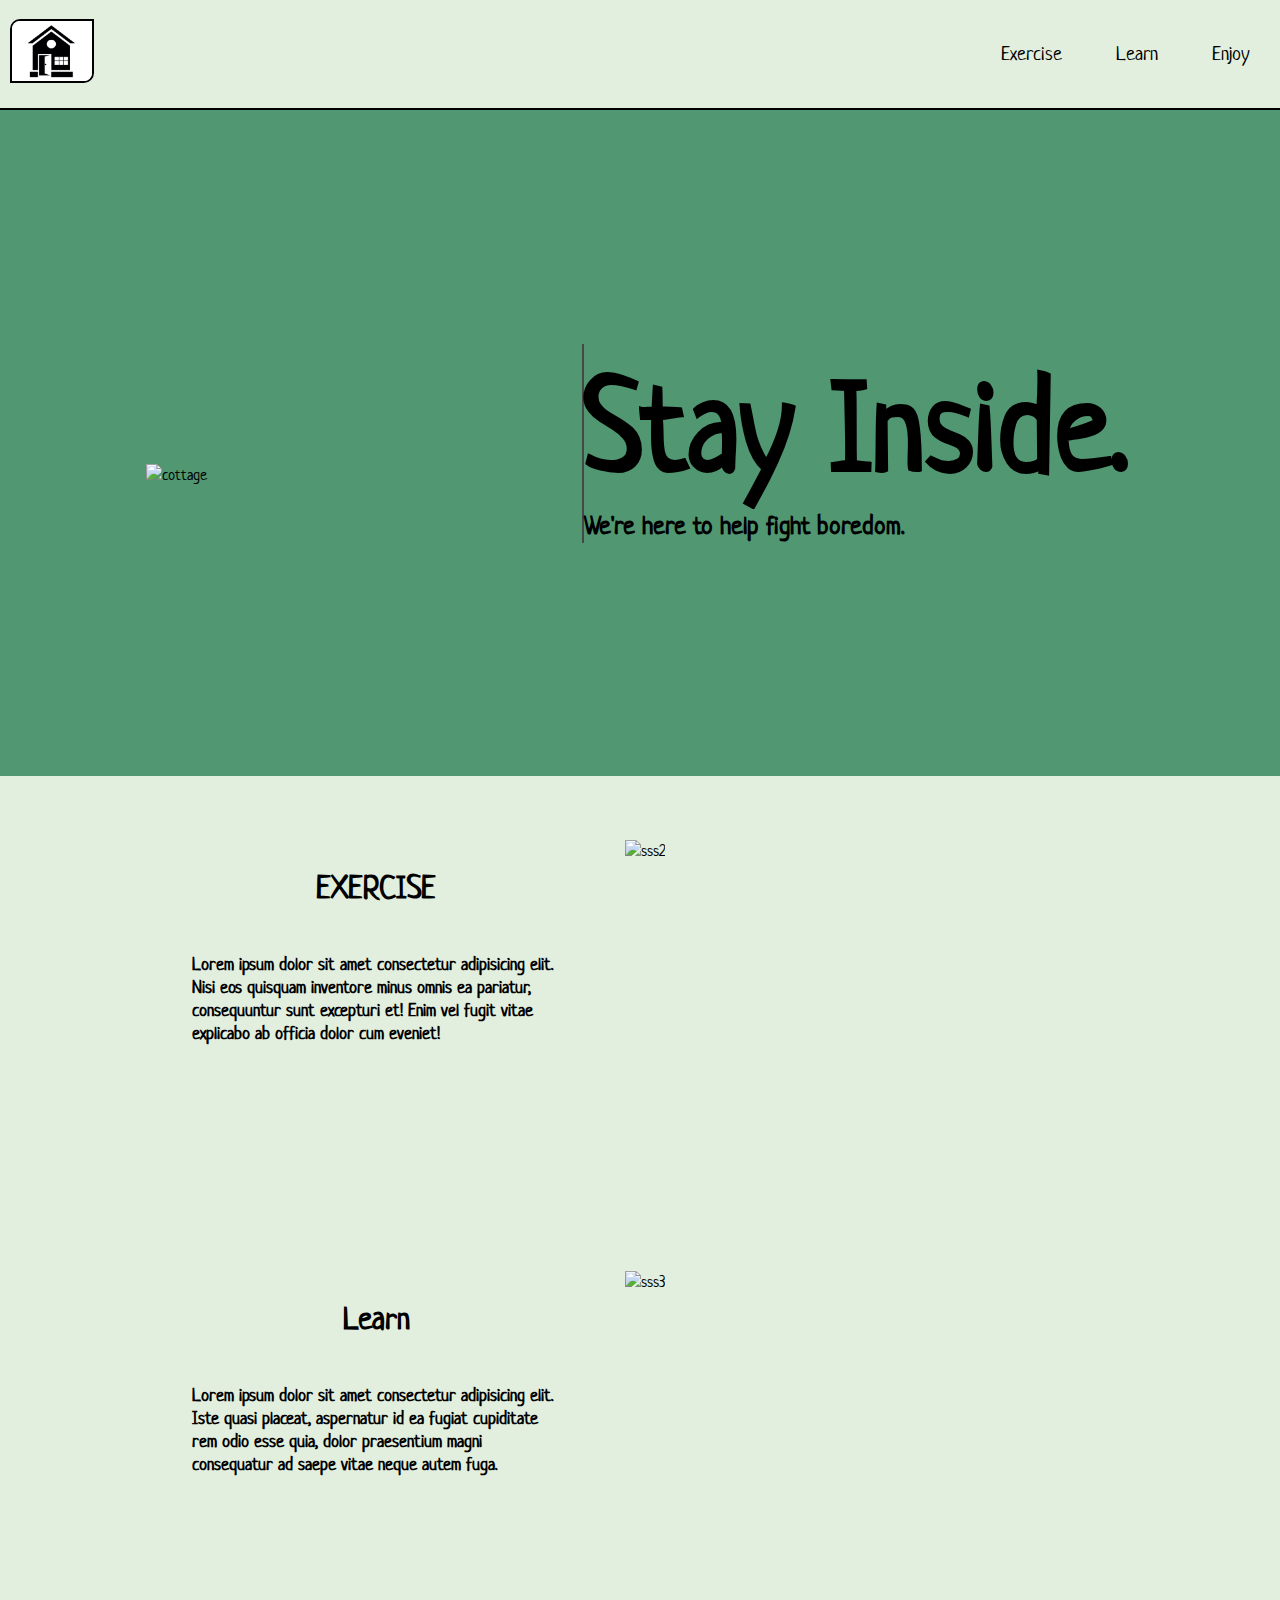
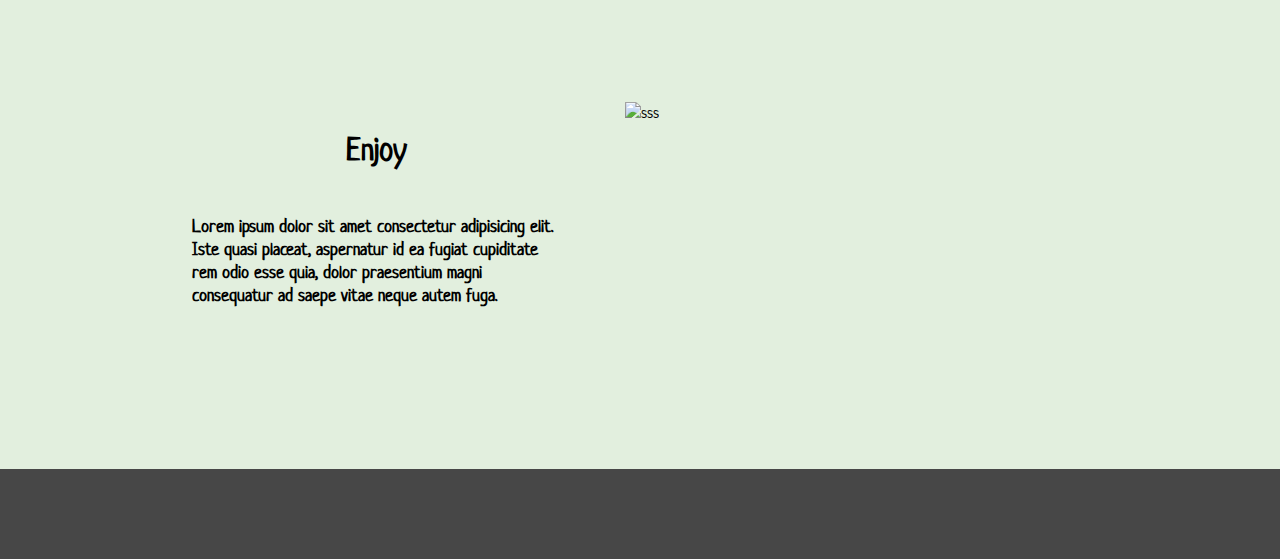
==== commit 450935eb: "cards, pics, update all" ====
--- a/index.html
+++ b/index.html
@@ -5,9 +5,7 @@
     <meta name="viewport" content="width=device-width, initial-scale=1.0">
     <title>Stay inside</title>
     <link rel="stylesheet" href="style.css">
-    <!-- <link href="https://fonts.googleapis.com/css?family=Neucha&display=swap" rel="stylesheet"> -->
-    <link href="https://fonts.googleapis.com/css?family=Sen&display=swap" rel="stylesheet">
-    <link href="https://fonts.googleapis.com/css?family=Special+Elite&display=swap" rel="stylesheet">
+    <link href="https://fonts.googleapis.com/css?family=Neucha&display=swap" rel="stylesheet">
 </head>
 
 
@@ -20,14 +18,13 @@
 
     <div class="main-header" id="my-main-header">
         <div class="logo-container">
-           <a href="index.html"> <img class="logo" src="resources/logo.jpg" alt="house-logo"></a>
+            <a href="index.html"><img class="logo" src="resources/logo.jpg" alt="house-logo"></a>
         </div>
          <nav>
-            <ul> 
-                <!-- <li> <a class="nav-link" href="index.html"> Home </a> </li> -->
+            <ul>
                 <li> <a class="nav-link" href="Exercise.html"> Exercise </a> </li>
-                <li> <a class="nav-link" href="Learn.html"> Learn</a> </li>
-                <li> <a class="nav-link" href="Enjoy.html"> Enjoy</a> </li>
+                <li> <a class="nav-link" href="Learn.html"> Learn </a> </li>
+                <li> <a class="nav-link" href="Enjoy.html"> Enjoy </a> </li>
             </ul>
          </nav>
          
@@ -56,10 +53,9 @@
 <section id="exercise">
     <div class="exercise-overview">
         <div class="text-description">
-            <h2> Exercise </h2>
-            <h3>Take care of your body, it's the only one you got ! 
-            </h3><h4> We know being inside the house doesn't necessarily motivate you into fitness activities,
-                but exercise is an important factor for you overall physical and mental health. A little goes a long way and being in good shape this summer will definetely feel good.</h4>
+            <h2> EXERCISE </h2>
+            <h3>  Lorem ipsum dolor sit amet consectetur adipisicing elit. Nisi eos quisquam inventore minus omnis ea pariatur, consequuntur sunt excepturi et! Enim vel fugit vitae explicabo ab officia dolor cum eveniet!
+            </h3>
     </div>
         <div class="graphics">
             <img class="inside-img" src="./resources/undraw_pilates_gpdb.svg" alt="sss2" >
@@ -67,30 +63,29 @@
     </div>
 </section>
 
-<section id="learn">
-    <div class="learn-overview"> 
-        <div class="text-description-learn">
+<section id="entertainment">
+    <div class="entertainment-overview">
+        <div class="text-description">
             <h2>Learn</h2>
-            <h3>Sure netflix is cool, but have you tried learning something ?</h3><h4> Let's face it, boredom comes to all of us while inside our comfy homes.
-                Might as well make the most of it and learn some new stuff. The human brain is always thirsty for new information. Give it what it wants !</h4></div>
-            <div class="graphics learn-graphics">
+            <h3>Lorem ipsum dolor sit amet consectetur adipisicing elit. Iste quasi placeat, aspernatur id ea fugiat cupiditate rem odio esse quia, dolor praesentium magni consequatur ad saepe vitae neque autem fuga.</h3></div>
+            <div class="graphics">
                 <img class="inside-img" src="./resources/inspiration.svg" alt="sss3" >
             </div>
     </div>
 </section>
 
-<section id="entertainment">
-    <div class="entertainment-overview">
+<section id="learn">
+    <div class="learn-overview">
         <div class="text-description">
             <h2>Enjoy</h2>
-            <h3>Tired ? Worried ? Maybe just bored ?</h3>
-            <h4> Not an issue ! Browse this section and have your pick of stuff to kill time !</h4></div>
+            <h3>Lorem ipsum dolor sit amet consectetur adipisicing elit. Iste quasi placeat, aspernatur id ea fugiat cupiditate rem odio esse quia, dolor praesentium magni consequatur ad saepe vitae neque autem fuga.</h3></div>
             <div class="graphics">
                 <img class="inside-img" src="./resources/relax.svg" alt="sss" >
             </div>
 
     </div>
 </section>
+
 <section id="footer">
     <div class="footer-mobile footer-normal"></div>
 
--- a/style.css
+++ b/style.css
@@ -1,22 +1,23 @@
+/*********** Body *************/
+
 *{
     margin: 0;
     border: 0;
-    /* font-family: 'Neucha', cursive; */
-    overflow-x: hidden;
-    
+    font-family: 'Neucha', cursive;
 }
 .container {
     display: flex;
     flex-direction:row;
     flex-wrap: wrap;
-    
-
-}
+
+}
+
+/*********** Nav-bar *************/
 
 .main-header {
     width: 100vw;
-    /* height: 12vh; */
-    /* border-bottom: 2px solid black; */
+    height: 12vh;
+    border-bottom: 2px solid black;
     background-color: #E2EFDE;
     display: flex;
     flex-direction: row;
@@ -37,7 +38,6 @@
     padding: 10px;
     padding-right: 30px;
     padding-left: 20px;
-  
 }
 
 .logo{
@@ -47,8 +47,6 @@
     border: 2px solid black;
     border-bottom-right-radius: 10px;
     border-top-left-radius: 10px;
-    /* transition: box-shadow 1s;
-    transition-timing-function: ease-in-out; */
 }
 
 .logo:hover {
@@ -61,7 +59,6 @@
     color: black;
     position: relative;
     text-decoration: none;
-    font-family: 'Sen', sans-serif;
 }
 
 .nav-link:hover {
@@ -92,7 +89,7 @@
 
 
 
-
+/*********** Home-splash *************/
 
 
 .home-splash{
@@ -104,7 +101,6 @@
     height: 74vh;
     background-color:#519872;
     /* border: 1.5px solid red; */
-    
 
 }
 .splash-graphic{
@@ -134,7 +130,7 @@
 }
 
 .splash-text{
-    font-family: 'Special Elite', cursive !important; 
+    font-family: Georgia, 'Times New Roman', Times, serif;
     font-size: 4em;
     
     align-self: center;
@@ -144,31 +140,20 @@
 .splash-text h2{
     font-size: 0.4em;
 }
-.exercise-overview, .entertainment-overview {
-    display: flex;
-    /* flex-wrap: wrap; */
+
+/*********** Exercise/Enjoy/Learn *************/
+
+.exercise-overview, .entertainment-overview, .learn-overview{
+    display: flex;
     width: 100vw;
-    /* height: 54vh; */
     background-color:#E2EFDE;
     flex-direction: row;
-    font-family: 'Sen', sans-serif;
-
-}
-.learn-decription{
-    margin-right: 10%;
-}
-.learn-graphics{
-    margin-left: 10%;
-}
-.learn-overview{
-    display: flex;
-    width: 100vw;
-    background-color:#E2EFDE;
-    flex-direction: row-reverse;
-    font-family: 'Sen', sans-serif;
-
-}
-
+}
+
+
+
+
+/*********** Footer *************/
 
 .footer-normal{
     width: 100vw;
@@ -176,27 +161,14 @@
     background-color:#474747;
 }
 .text-description{
-    
+    /* flex-basis: auto; */
     width:  45%;
     align-self: flex-end;
     margin-bottom: 18vh;
     margin-left: 15%;
     margin-right: 5%;
-  
-}
-
-.text-description-learn{
-    width:  45%;
-    align-self: flex-end;
-    margin-bottom: 18vh;
-    margin-left: 2%;
-    margin-right: 15%;
-}
-.text-description-learn h2{
-    text-align: center;
-    margin-top:10vh;
-    margin-bottom: 5vh;
-    font-size: 2em;
+    /* border: 1.5px solid rgb(12, 100, 49); */
+   
 }
 .text-description h2 {
     
@@ -223,7 +195,7 @@
     
 }
 
-
+/*********** Mobile Version *************/
 
 @media screen and (max-width: 600px){
    
@@ -314,8 +286,26 @@
     }
 
    
+    
+
+
+    .main-header.responsive nav ul li .nav-link, .logo-container{
+        float: none;
+        display: block;
+        text-align: left;
+    }
+
+
+    .main-header.responsive nav{
+        margin-left: 36%;
+
+    }
+
+
     .main-header.responsive nav ul{
         padding-left: 0px;  
+        border-top: 1px solid black;
+        
         display: flex;
         flex-direction: column;
         align-items: center;
@@ -329,11 +319,7 @@
     }
 
 
-    .main-header.responsive nav ul li .nav-link, .logo-container{
-        float: none;
-        display: block;
-        text-align: left;
-    }
+
 
     .mob-menu.change .mob-menu1 {
         -webkit-transform: rotate(-45deg) translate(-9px, 6px);
@@ -349,9 +335,8 @@
         -webkit-transform: rotate(45deg) translate(-8px, -8px);
         transform: rotate(45deg) translate(-8px, -8px);
     }
-    
-
-
-
-
-}
+
+
+
+
+}
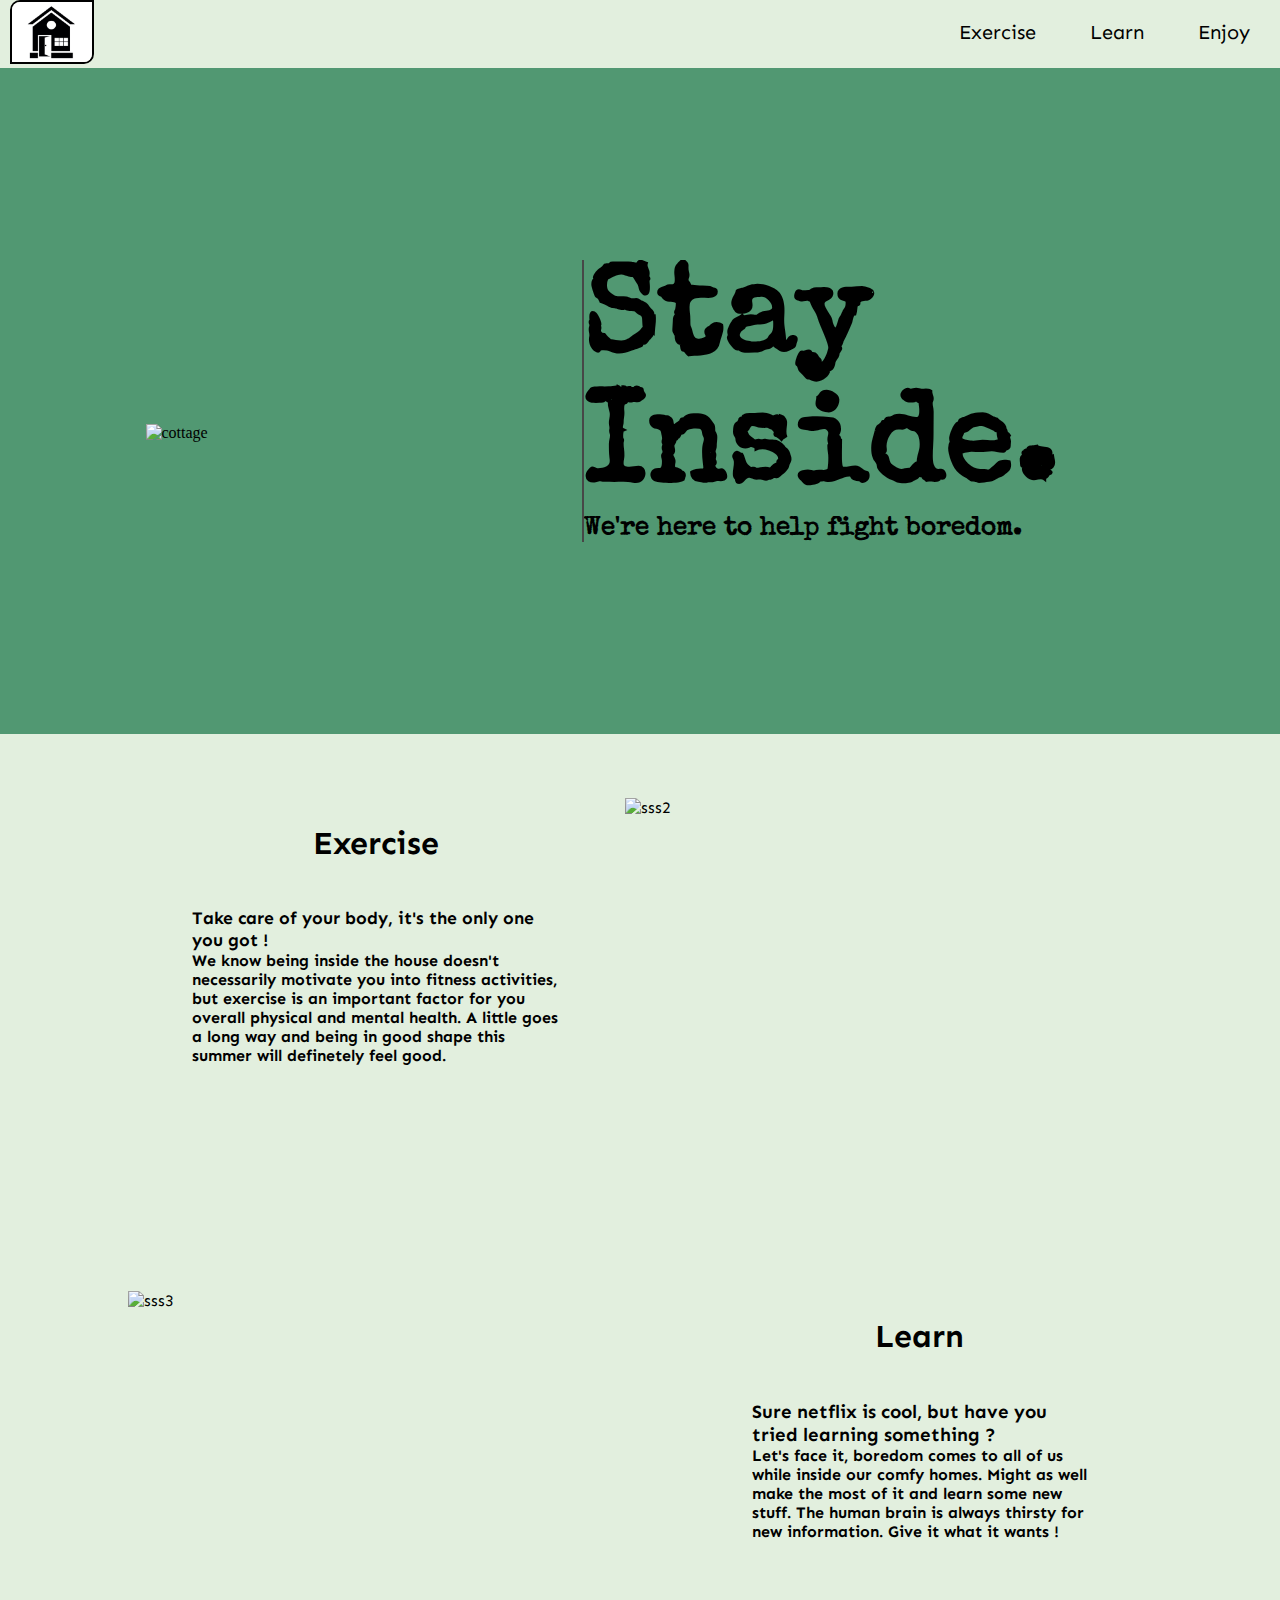
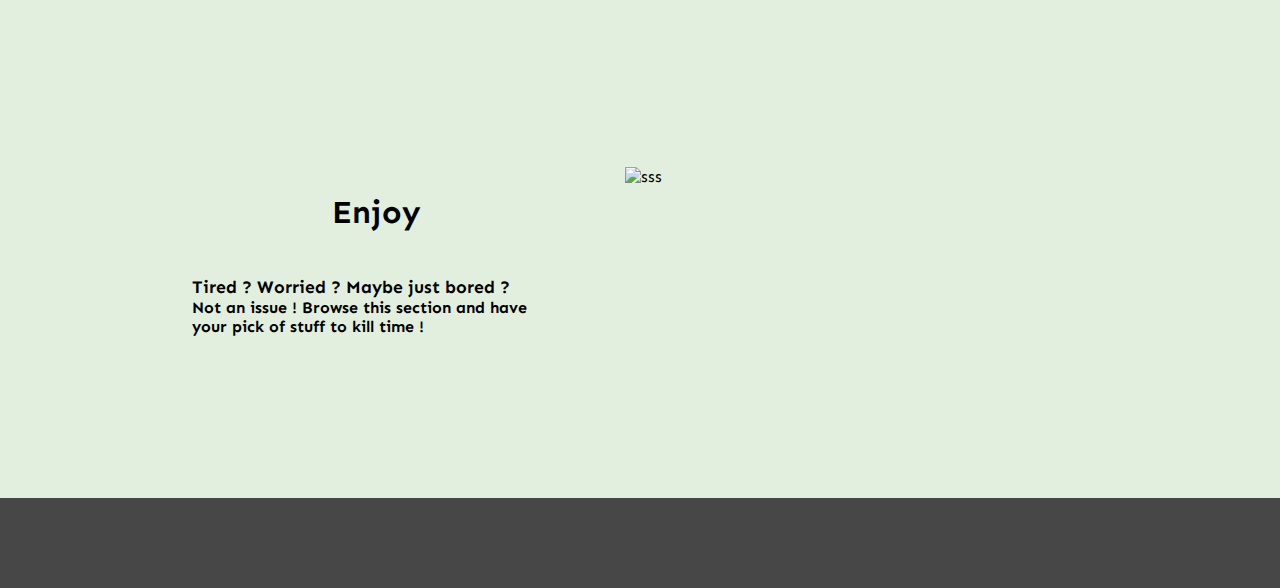
==== commit d84db7fd: "Merge branch 'content' into extraMe" ====
--- a/index.html
+++ b/index.html
@@ -5,7 +5,9 @@
     <meta name="viewport" content="width=device-width, initial-scale=1.0">
     <title>Stay inside</title>
     <link rel="stylesheet" href="style.css">
-    <link href="https://fonts.googleapis.com/css?family=Neucha&display=swap" rel="stylesheet">
+    <!-- <link href="https://fonts.googleapis.com/css?family=Neucha&display=swap" rel="stylesheet"> -->
+    <link href="https://fonts.googleapis.com/css?family=Sen&display=swap" rel="stylesheet">
+    <link href="https://fonts.googleapis.com/css?family=Special+Elite&display=swap" rel="stylesheet">
 </head>
 
 
@@ -18,6 +20,7 @@
 
     <div class="main-header" id="my-main-header">
         <div class="logo-container">
+
             <a href="index.html"><img class="logo" src="resources/logo.jpg" alt="house-logo"></a>
         </div>
          <nav>
@@ -25,6 +28,7 @@
                 <li> <a class="nav-link" href="Exercise.html"> Exercise </a> </li>
                 <li> <a class="nav-link" href="Learn.html"> Learn </a> </li>
                 <li> <a class="nav-link" href="Enjoy.html"> Enjoy </a> </li>
+
             </ul>
          </nav>
          
@@ -53,9 +57,10 @@
 <section id="exercise">
     <div class="exercise-overview">
         <div class="text-description">
-            <h2> EXERCISE </h2>
-            <h3>  Lorem ipsum dolor sit amet consectetur adipisicing elit. Nisi eos quisquam inventore minus omnis ea pariatur, consequuntur sunt excepturi et! Enim vel fugit vitae explicabo ab officia dolor cum eveniet!
-            </h3>
+            <h2> Exercise </h2>
+            <h3>Take care of your body, it's the only one you got ! 
+            </h3><h4> We know being inside the house doesn't necessarily motivate you into fitness activities,
+                but exercise is an important factor for you overall physical and mental health. A little goes a long way and being in good shape this summer will definetely feel good.</h4>
     </div>
         <div class="graphics">
             <img class="inside-img" src="./resources/undraw_pilates_gpdb.svg" alt="sss2" >
@@ -63,22 +68,24 @@
     </div>
 </section>
 
-<section id="entertainment">
-    <div class="entertainment-overview">
-        <div class="text-description">
+<section id="learn">
+    <div class="learn-overview"> 
+        <div class="text-description-learn">
             <h2>Learn</h2>
-            <h3>Lorem ipsum dolor sit amet consectetur adipisicing elit. Iste quasi placeat, aspernatur id ea fugiat cupiditate rem odio esse quia, dolor praesentium magni consequatur ad saepe vitae neque autem fuga.</h3></div>
-            <div class="graphics">
+            <h3>Sure netflix is cool, but have you tried learning something ?</h3><h4> Let's face it, boredom comes to all of us while inside our comfy homes.
+                Might as well make the most of it and learn some new stuff. The human brain is always thirsty for new information. Give it what it wants !</h4></div>
+            <div class="graphics learn-graphics">
                 <img class="inside-img" src="./resources/inspiration.svg" alt="sss3" >
             </div>
     </div>
 </section>
 
-<section id="learn">
-    <div class="learn-overview">
+<section id="entertainment">
+    <div class="entertainment-overview">
         <div class="text-description">
             <h2>Enjoy</h2>
-            <h3>Lorem ipsum dolor sit amet consectetur adipisicing elit. Iste quasi placeat, aspernatur id ea fugiat cupiditate rem odio esse quia, dolor praesentium magni consequatur ad saepe vitae neque autem fuga.</h3></div>
+            <h3>Tired ? Worried ? Maybe just bored ?</h3>
+            <h4> Not an issue ! Browse this section and have your pick of stuff to kill time !</h4></div>
             <div class="graphics">
                 <img class="inside-img" src="./resources/relax.svg" alt="sss" >
             </div>
--- a/style.css
+++ b/style.css
@@ -3,12 +3,15 @@
 *{
     margin: 0;
     border: 0;
-    font-family: 'Neucha', cursive;
+    /* font-family: 'Neucha', cursive; */
+    overflow-x: hidden;
+    
 }
 .container {
     display: flex;
     flex-direction:row;
     flex-wrap: wrap;
+    
 
 }
 
@@ -16,8 +19,8 @@
 
 .main-header {
     width: 100vw;
-    height: 12vh;
-    border-bottom: 2px solid black;
+    /* height: 12vh; */
+    /* border-bottom: 2px solid black; */
     background-color: #E2EFDE;
     display: flex;
     flex-direction: row;
@@ -59,6 +62,7 @@
     color: black;
     position: relative;
     text-decoration: none;
+    font-family: 'Sen', sans-serif;
 }
 
 .nav-link:hover {
@@ -101,6 +105,7 @@
     height: 74vh;
     background-color:#519872;
     /* border: 1.5px solid red; */
+    
 
 }
 .splash-graphic{
@@ -130,7 +135,7 @@
 }
 
 .splash-text{
-    font-family: Georgia, 'Times New Roman', Times, serif;
+    font-family: 'Special Elite', cursive !important; 
     font-size: 4em;
     
     align-self: center;
@@ -141,15 +146,35 @@
     font-size: 0.4em;
 }
 
+
 /*********** Exercise/Enjoy/Learn *************/
 
-.exercise-overview, .entertainment-overview, .learn-overview{
+
+
+.exercise-overview, .entertainment-overview {
+
     display: flex;
     width: 100vw;
     background-color:#E2EFDE;
     flex-direction: row;
-}
-
+
+    font-family: 'Sen', sans-serif;
+
+}
+.learn-decription{
+    margin-right: 10%;
+}
+.learn-graphics{
+    margin-left: 10%;
+}
+.learn-overview{
+    display: flex;
+    width: 100vw;
+    background-color:#E2EFDE;
+    flex-direction: row-reverse;
+    font-family: 'Sen', sans-serif;
+
+}
 
 
 
@@ -161,14 +186,32 @@
     background-color:#474747;
 }
 .text-description{
-    /* flex-basis: auto; */
+    
     width:  45%;
     align-self: flex-end;
     margin-bottom: 18vh;
     margin-left: 15%;
     margin-right: 5%;
-    /* border: 1.5px solid rgb(12, 100, 49); */
-   
+
+  
+   
+
+  
+}
+
+.text-description-learn{
+    width:  45%;
+    align-self: flex-end;
+    margin-bottom: 18vh;
+    margin-left: 2%;
+    margin-right: 15%;
+}
+.text-description-learn h2{
+    text-align: center;
+    margin-top:10vh;
+    margin-bottom: 5vh;
+    font-size: 2em;
+
 }
 .text-description h2 {
     
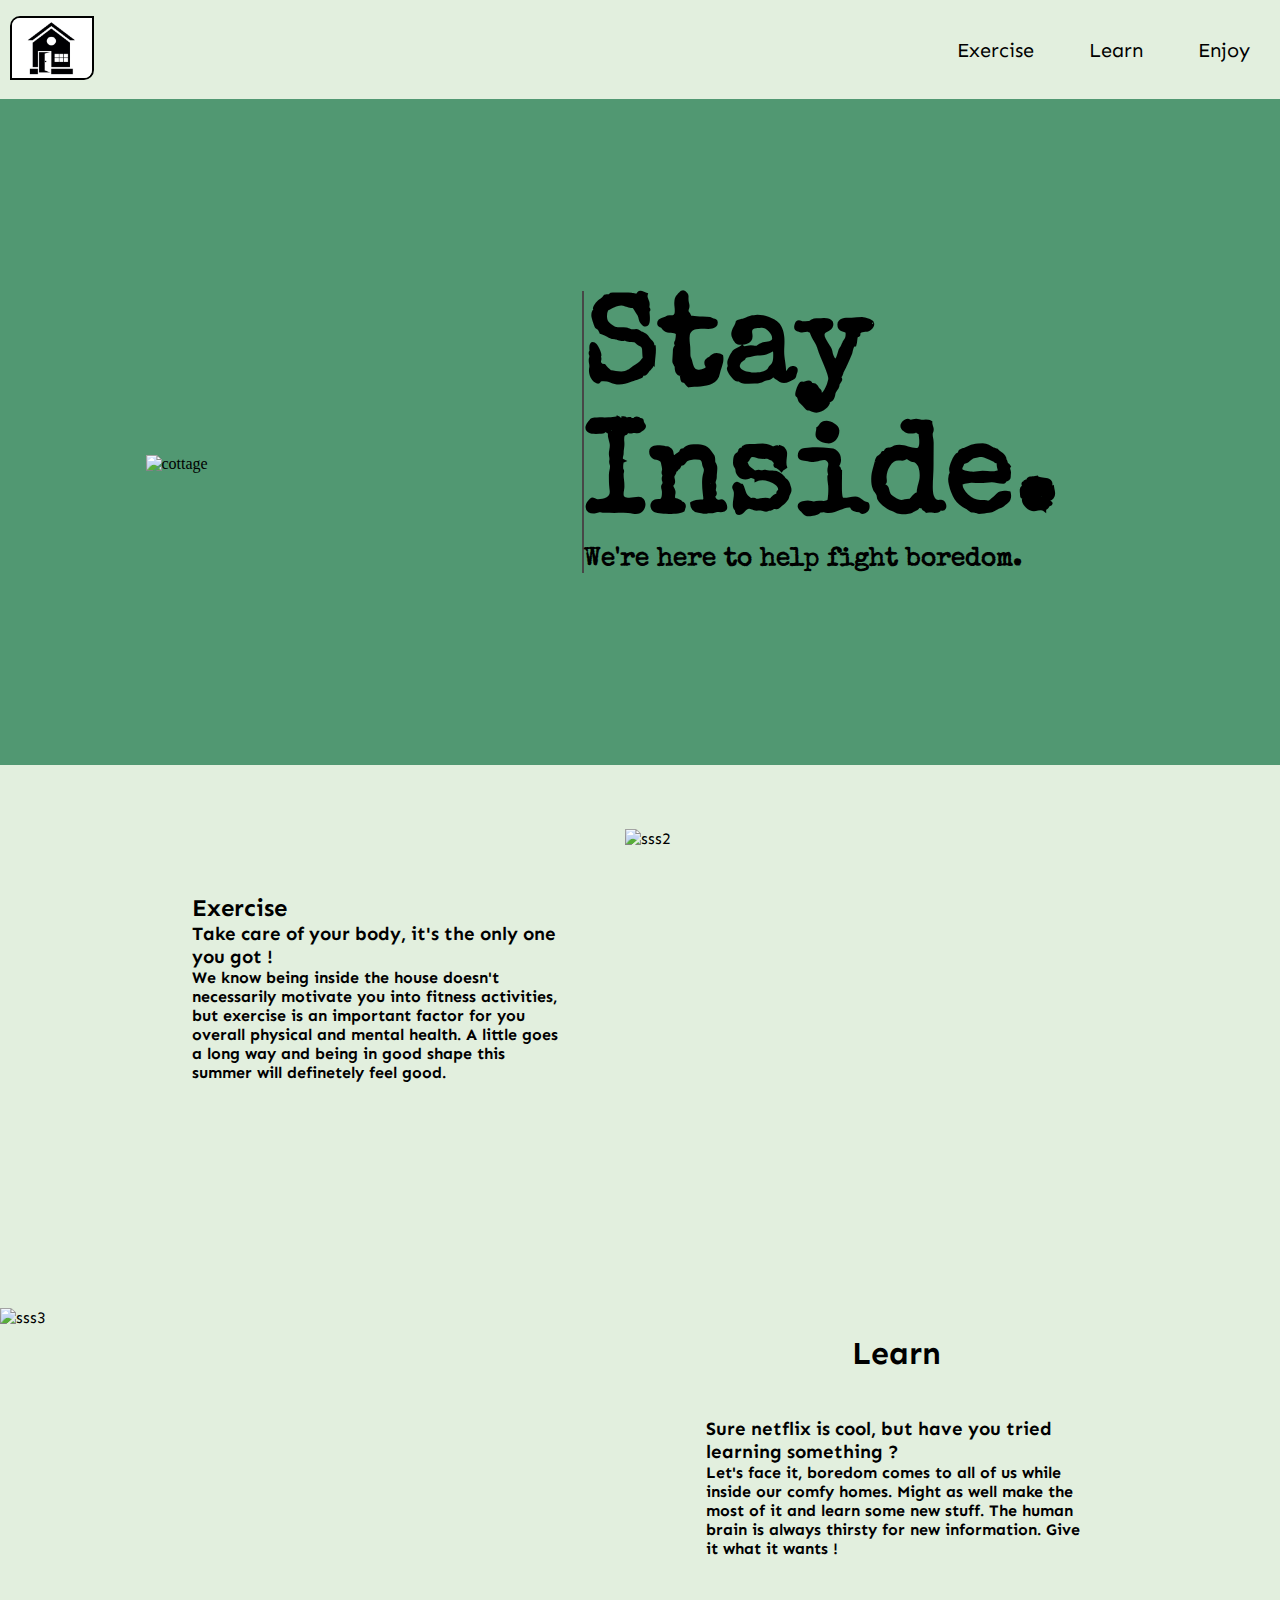
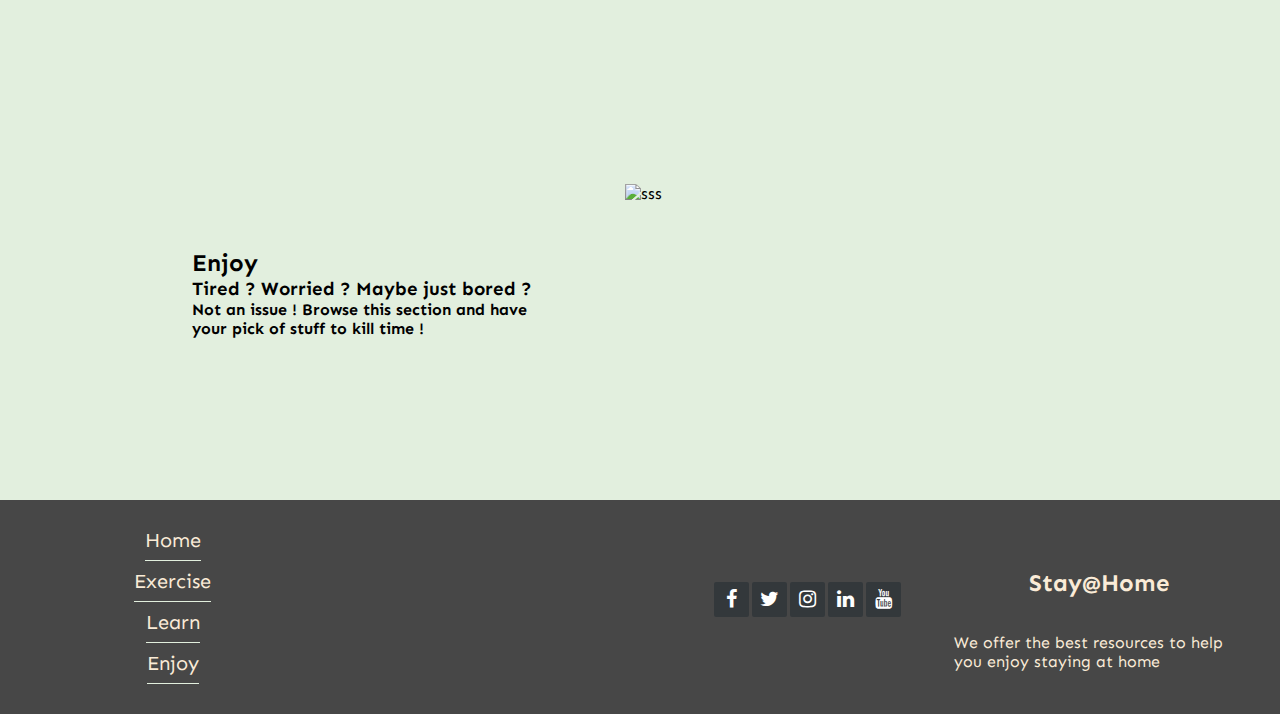
==== commit d5227781: "merged finally into a working version after disaster. everything is fixed" ====
--- a/index.html
+++ b/index.html
@@ -5,22 +5,24 @@
     <meta name="viewport" content="width=device-width, initial-scale=1.0">
     <title>Stay inside</title>
     <link rel="stylesheet" href="style.css">
-    <!-- <link href="https://fonts.googleapis.com/css?family=Neucha&display=swap" rel="stylesheet"> -->
+    <link href="https://fonts.googleapis.com/css?family=Neucha&display=swap" rel="stylesheet">
     <link href="https://fonts.googleapis.com/css?family=Sen&display=swap" rel="stylesheet">
     <link href="https://fonts.googleapis.com/css?family=Special+Elite&display=swap" rel="stylesheet">
+    <link rel="stylesheet" href="footer.css">
+
+    <link rel="stylesheet" href="https://cdnjs.cloudflare.com/ajax/libs/font-awesome/4.7.0/css/font-awesome.min.css">
+    <script type="text/javascript" src="map.js"></script>
 </head>
 
 
-<body> <div class="container">
-
-
+<body> 
+    <div class="container">
     
     
     <section id="navigation">
 
     <div class="main-header" id="my-main-header">
         <div class="logo-container">
-
             <a href="index.html"><img class="logo" src="resources/logo.jpg" alt="house-logo"></a>
         </div>
          <nav>
@@ -28,7 +30,6 @@
                 <li> <a class="nav-link" href="Exercise.html"> Exercise </a> </li>
                 <li> <a class="nav-link" href="Learn.html"> Learn </a> </li>
                 <li> <a class="nav-link" href="Enjoy.html"> Enjoy </a> </li>
-
             </ul>
          </nav>
          
@@ -58,7 +59,7 @@
     <div class="exercise-overview">
         <div class="text-description">
             <h2> Exercise </h2>
-            <h3>Take care of your body, it's the only one you got ! 
+            <h3>Take care of your body, it's the only one you got !
             </h3><h4> We know being inside the house doesn't necessarily motivate you into fitness activities,
                 but exercise is an important factor for you overall physical and mental health. A little goes a long way and being in good shape this summer will definetely feel good.</h4>
     </div>
@@ -67,9 +68,8 @@
         </div>
     </div>
 </section>
-
 <section id="learn">
-    <div class="learn-overview"> 
+    <div class="learn-overview">
         <div class="text-description-learn">
             <h2>Learn</h2>
             <h3>Sure netflix is cool, but have you tried learning something ?</h3><h4> Let's face it, boredom comes to all of us while inside our comfy homes.
@@ -79,7 +79,6 @@
             </div>
     </div>
 </section>
-
 <section id="entertainment">
     <div class="entertainment-overview">
         <div class="text-description">
@@ -89,25 +88,43 @@
             <div class="graphics">
                 <img class="inside-img" src="./resources/relax.svg" alt="sss" >
             </div>
-
     </div>
 </section>
 
-<section id="footer">
-    <div class="footer-mobile footer-normal"></div>
 
+<!-- FOOTER -->
 
+    <footer>
 
-</section>
-
-
-
-    
-</div>
-<script src="mobileNav.js"></script>
-
+        <div class="footer-left">
+             <ul class="footer-links">
+              <li><a href="index.html">Home</a></li>
+              <li><a href="Exercise.html">Exercise</a></li>
+              <li><a href="Learn.html">Learn</a></li>
+              <li><a href="Enjoy.html">Enjoy</a></li>
+            </ul>
+          </div>
+        <div class="map">
+       
+        <div id="map"></div>
+        </div>
+        <div class="footer-icons">
+            <a href="https://www.facebook.com/wildcodeschool/"><i class="fa fa-facebook"></i></a>
+            <a href="https://twitter.com/wildcodeschool?lang=en"><i class="fa fa-twitter"></i></a>
+            <a href="https://www.instagram.com/wildcodeschool/?hl=en"><i class="fa fa-instagram"></i></a>
+            <a href="https://www.linkedin.com/school/wild-codes-chool/"><i class="fa fa-linkedin"></i></a>
+            <a href="https://www.youtube.com/channel/UCi99G_0QPx5sYsK8zdvQzfw"><i class="fa fa-youtube"></i></a>
+        </div>
+        <div class="footer-right">
+            <h4>Stay@Home</h4>
+                <p><span>We offer the best resources to help you enjoy staying at home</span></p>
+        </div>
+        </div>
+        </footer>
+    <script async defer
+        src="https://maps.googleapis.com/maps/api/js?key=AIzaSyC9n9Xtjjw-_tzovu7o1d-FOGKnvHppUwQ&callback=initMap">
+    </script>
+    <script src="mobileNav.js"></script>
+    </div>
 </body>
-
-
-
 </html>--- a/style.css
+++ b/style.css
@@ -3,37 +3,34 @@
 *{
     margin: 0;
     border: 0;
-    /* font-family: 'Neucha', cursive; */
-    overflow-x: hidden;
+    
     
 }
 .container {
-    display: flex;
-    flex-direction:row;
-    flex-wrap: wrap;
-    
-
+  display: flex;
+  flex-direction: row;
+  flex-wrap: wrap;
+  overflow-x: hidden;
 }
 
 /*********** Nav-bar *************/
 
 .main-header {
-    width: 100vw;
-    /* height: 12vh; */
-    /* border-bottom: 2px solid black; */
-    background-color: #E2EFDE;
-    display: flex;
-    flex-direction: row;
-    justify-content: space-between;
-    align-items: center;
-    overflow: hidden;
-}
-
-
+    font-family: 'Sen', sans-serif;
+  width: 100vw;
+  height: 11vh;
+  /* border-bottom: 2px solid black; */
+  background-color: #e2efde;
+  display: flex;
+  flex-direction: row;
+  justify-content: space-between;
+  align-items: center;
+  overflow: hidden;
+}
 
 .main-header .icon {
-    display: none;
-  }
+  display: none;
+}
 
 li{
     display: inline-block;
@@ -53,78 +50,56 @@
 }
 
 .logo:hover {
-    border: 2px solid black;
-    box-shadow: -6px 4px 14px 0px rgba(0, 0, 0, 0.9), -1px 1px 5px 0 rgba(0, 0, 0, 0.9);
-}
-
+  border: 2px solid black;
+  box-shadow: -6px 4px 14px 0px rgba(0, 0, 0, 0.9),
+    -1px 1px 5px 0 rgba(0, 0, 0, 0.9);
+}
 
 .nav-link {
-    color: black;
-    position: relative;
-    text-decoration: none;
-    font-family: 'Sen', sans-serif;
+  color: black;
+  position: relative;
+  text-decoration: none;
 }
 
 .nav-link:hover {
-    color: black;
-   
+  color: black;
 }
 
 .nav-link:before {
-    content: "";
-    position: absolute;
-    width: 100%;
-    height: 2px;
-    bottom: 0;
-    left: 0;
-    background-color: #000;
-    visibility: hidden;
-    -webkit-transform: scaleX(0);
-    transform: scaleX(0);
-    -webkit-transition: all 0.3s ease-in-out 0s;
-    transition: all 0.3s ease-in-out 0s;
+  content: "";
+  position: absolute;
+  width: 100%;
+  height: 2px;
+  bottom: 0;
+  left: 0;
+  background-color: #000;
+  visibility: hidden;
+  -webkit-transform: scaleX(0);
+  transform: scaleX(0);
+  -webkit-transition: all 0.3s ease-in-out 0s;
+  transition: all 0.3s ease-in-out 0s;
 }
 
 .nav-link:hover:before {
-    visibility: visible;
-    -webkit-transform: scaleX(1);
-    transform: scaleX(1);
-}
-
-
-
-/*********** Home-splash *************/
-
-
-.home-splash{
-    display: flex;
-    /* flex-wrap: wrap-reverse; */
-    justify-content: center;
-    align-items: center;
-    width: 100vw;
-    height: 74vh;
-    background-color:#519872;
-    /* border: 1.5px solid red; */
-    
-
-}
-.splash-graphic{
-   
-    align-self: center;
-    width: 46%;
-    display: flex;
-    margin-top: 5%;
+  visibility: visible;
+  -webkit-transform: scaleX(1);
+  transform: scaleX(1);
+}
+
+.home-splash {
+  display: flex;
+  /* flex-wrap: wrap-reverse; */
+  justify-content: center;
+  align-items: center;
+  width: 100vw;
+  height: 74vh;
+  background-color: #519872;
+  /* border: 1.5px solid red; */
+
   
-    
-}
-    @keyframes grow {
-        from {width: 20%;
-            left: 0%;}
-        to {width:80%;
-            left: 25%;}
-      }
-    
-
+  
+
+}
 .splash-img {
     width: 80%;
     position: relative;
@@ -133,11 +108,9 @@
     animation-duration: 1.3s;
     animation-timing-function: ease;
 }
-
 .splash-text{
-    font-family: 'Special Elite', cursive !important; 
+    font-family: 'Special Elite', cursive;
     font-size: 4em;
-    
     align-self: center;
     border-left: 2px solid #474747;
     width: 55%;
@@ -145,58 +118,22 @@
 .splash-text h2{
     font-size: 0.4em;
 }
-
-
-/*********** Exercise/Enjoy/Learn *************/
-
-
-
-.exercise-overview, .entertainment-overview {
-
-    display: flex;
-    width: 100vw;
-    background-color:#E2EFDE;
-    flex-direction: row;
-
-    font-family: 'Sen', sans-serif;
-
-}
-.learn-decription{
-    margin-right: 10%;
-}
-.learn-graphics{
-    margin-left: 10%;
+.exercise-overview,
+.entertainment-overview{
+  display: flex;
+  font-family: 'Sen', sans-serif;
+  width: 100vw;
+  /* height: 54vh; */
+  background-color: #e2efde;
+  flex-direction: row;
+ 
 }
 .learn-overview{
     display: flex;
-    width: 100vw;
-    background-color:#E2EFDE;
-    flex-direction: row-reverse;
-    font-family: 'Sen', sans-serif;
-
-}
-
-
-
-/*********** Footer *************/
-
-.footer-normal{
-    width: 100vw;
-    height: 10vh;
-    background-color:#474747;
-}
-.text-description{
-    
-    width:  45%;
-    align-self: flex-end;
-    margin-bottom: 18vh;
-    margin-left: 15%;
-    margin-right: 5%;
-
-  
-   
-
-  
+width: 100vw;
+background-color:#E2EFDE;
+flex-direction: row-reverse;
+font-family: 'Sen', sans-serif;
 }
 
 .text-description-learn{
@@ -211,23 +148,69 @@
     margin-top:10vh;
     margin-bottom: 5vh;
     font-size: 2em;
-
-}
-.text-description h2 {
-    
-    text-align: center;
-    margin-top:10vh;
-    margin-bottom: 5vh;
-    font-size: 2em;
-
-}
-.text-description h3 {
-    font-size: 1.1em;
-}
-.graphics{
-    /* height: 100%; */
+}
+
+.splash-graphic {
+  align-self: center;
+  width: 46%;
+  display: flex;
+  margin-top: 5%;
+}
+@keyframes grow {
+  from {
+    width: 20%;
+    left: 0%;
+  }
+  to {
     width: 80%;
-    /* border: 2px solid #474747; */
+    left: 25%;
+  }
+}
+
+
+
+/*********** Home-splash *************/
+
+
+.graphics {
+
+  width: 80%;
+  
+  margin-top: 5%;
+}
+.inside-img {
+  max-height: 90%;
+  max-width: 80%;
+}
+
+
+.text-description{
+    
+    width:  45%;
+    align-self: flex-end;
+    margin-bottom: 18vh;
+    margin-left: 15%;
+    margin-right: 5%;
+    margin-top: 10%
+}
+
+
+@media screen and (max-width: 600px) {
+  .exercise-overview,
+  .entertainment-overview,
+  .learn-overview {
+    flex-wrap: wrap-reverse;
+    width: 100%;
+    justify-content: center;
+  }
+  .inside-img {
+    max-width: 100%;
+    margin-top: 9%;
+    margin-bottom: 1%;
+  }
+  .graphics {
+    align-self: center;
+    width: 75%;
     margin-top: 5%;
    
     
@@ -248,7 +231,6 @@
         justify-content: center;
     }
     .inside-img {
-       
         max-width: 100%;
         margin-top: 9%;
         margin-bottom: 1%;
@@ -257,7 +239,6 @@
         align-self: center;
         width: 75%;
         margin-top: 5%;
-        
     }
     .home-splash{
         display: flex;
@@ -269,14 +250,11 @@
     margin-bottom: 1%;
     margin-left: 10%;
     
-    } 
+    }
     .splash-text{
-        
         font-size: 2.4em;
-        
         align-self: flex-start;
         border-top: 2px solid #474747;
-        
         border-left: 0;
         text-align: center;
         width: 55%;
@@ -379,7 +357,86 @@
         transform: rotate(45deg) translate(-8px, -8px);
     }
 
-
-
-
-}
+   
+  }
+  .splash-text h2 {
+    font-size: 0.5em;
+  }
+  .splash-graphic {
+    width: 90%;
+  }
+
+  .nav-link {
+    display: none;
+  }
+
+  /* .nav-link a:not(:first-child) {display: none;} */
+
+  .main-header .icon {
+    display: block;
+    float: inherit;
+  }
+
+  .mob-menu1,
+  .mob-menu2,
+  .mob-menu3 {
+    width: 35px;
+    height: 5px;
+    background-color: black;
+    margin: 6px;
+  }
+
+  /* JS second part */
+
+  .main-header.responsive {
+    height: 26vh;
+    position: relative;
+    padding-top: 18px;
+    display: flex;
+    flex-direction: column;
+    align-items: flex-start;
+    justify-content: flex-start;
+  }
+
+  .main-header.responsive .icon {
+    position: absolute;
+    right: 0;
+    top: 0;
+    padding-top: 30px;
+  }
+
+  .main-header.responsive nav ul {
+    padding-left: 0px;
+    display: flex;
+    flex-direction: column;
+    align-items: center;
+    justify-content: flex-start;
+  }
+
+  .main-header.responsive nav ul li {
+    display: block;
+  }
+
+  .main-header.responsive nav ul li .nav-link,
+  .logo-container {
+    float: none;
+    display: block;
+    text-align: left;
+  }
+
+  .mob-menu.change .mob-menu1 {
+    -webkit-transform: rotate(-45deg) translate(-9px, 6px);
+    transform: rotate(-45deg) translate(-9px, 6px);
+  }
+
+  .mob-menu.change .mob-menu2 {
+    opacity: 0;
+  }
+
+  .mob-menu.change .mob-menu3 {
+    -webkit-transform: rotate(45deg) translate(-8px, -8px);
+    transform: rotate(45deg) translate(-8px, -8px);
+  }
+
+ 
+}
--- a/footer.css
+++ b/footer.css
@@ -0,0 +1,196 @@
+footer {
+    font-family: 'Sen', sans-serif;
+  display: flex;
+  flex-direction: row;
+  justify-content: space-evenly;
+  background-color: #474747;
+  box-sizing: border-box;
+  width: 100%;
+  padding: 20px 20px 30px 20px;
+  margin-top: 0px;
+}
+
+/* Footer left */
+
+.footer-left {
+  display: flex;
+  flex-direction: column;
+  width: 25%;
+  margin-right: 5%;
+}
+
+.footer-left .footer-links {
+  display: flex;
+  flex-direction: column;
+  padding: 0;
+  padding-left: 5%;
+  align-items: center;
+}
+
+.footer-left li {
+  list-style-type: none;
+  border-bottom: 1px solid rgb(226, 239, 222);
+  line-height: 1, 8;
+  padding: 8px 0;
+  padding-inline-start: 0px;
+}
+
+.footer-left li a {
+  display: flex;
+  flex-direction: column;
+  color: antiquewhite;
+  text-decoration: none;
+}
+.map .fa fa-map-marker {
+  display: flex;
+  flex-direction: row;
+  justify-content: center;
+}
+.map {
+  display: flex;
+  flex-direction: column;
+  width: 100%;
+}
+.map i {
+  color: aquamarine;
+}
+#map {
+  height: 100px;
+}
+
+.footer-icons {
+  display: flex;
+  align-self: center;
+  justify-content: center;
+  width: 25%;
+}
+.footer-icons a {
+    display: inline-block;
+    width: 35px;
+    height: 35px;
+    cursor: pointer;
+    background-color: #33383b;
+    border-radius: 2px;
+  
+    font-size: 20px;
+    color: #ffffff;
+    text-align: center;
+    line-height: 35px;
+  
+    margin-right: 3px;
+    margin-bottom: 5px;
+  }
+  /* Footer Right */
+  
+  .footer-right {
+    display: flex;
+    flex-direction: column;
+    justify-content: flex-start;
+    width: 25%;
+    padding-right: 1.25%;
+  }
+  
+  
+  /*********** Footer *************/
+  
+  .footer-normal{
+      width: 100vw;
+      height: 10vh;
+      background-color:#474747;
+  }
+  .footer-right h4 {
+    align-self: flex-end;
+    font-size: 1.5em;
+    margin: 2em 0 1.5em 0;
+    color: antiquewhite;
+    align-self: center;
+  }
+  
+  .footer-right p {
+    display: flex;
+    align-self: flex-end;
+    color: antiquewhite;
+  }
+  
+  .map {
+    display: flex;
+    flex-direction: column;
+    align-items: center;
+    width: 25%;
+  }
+  
+  .map #map {
+    display: flex;
+    align-items: center;
+    height: 150px;
+    width: 100%;
+  }
+
+  @media only screen and (max-width:600px) {
+       /* FOOTER for mobile */
+
+  footer {
+    display: flex;
+    flex-direction: column;
+    align-items: center;
+    justify-content: center;
+    width: 100%;
+  }
+  .footer-left {
+    display: flex;
+    align-content: center;
+    margin: 0 auto;
+    width: 100%;
+  }
+  .footer-left .footer-links {
+    display: flex;
+    align-self: center;
+    justify-content: center;
+    flex-direction: row;
+    width: 100%;
+    padding-left: 0;
+    align-items: center;
+  }
+  .footer-left li {
+    display: inline-block;
+    border-bottom: none;
+    padding: 0 2% 0 2%;
+  }
+  .footer-left li a {
+    color: bisque;
+  }
+  .map .fa fa-map-marker {
+    display: flex;
+    flex-direction: row;
+    justify-content: center;
+    margin: 1em;
+  }
+  .map {
+    display: flex;
+    flex-direction: column;
+    width: 100%;
+    margin: 9% 0;
+  }
+  #map {
+    height: 100px;
+  }
+  .footer-icons {
+    display: flex;
+    justify-self: center;
+    width: 100%;
+  }
+  .footer-right {
+    display: flex;
+    flex-direction: column;
+    width: 100%;
+    margin: 1em 1em 1em 0;
+  }
+ 
+  .footer-right p {
+    align-self: center;
+  }
+  .footer-right h4 p span {
+    display: flex;
+    align-content: center;
+  }
+  }